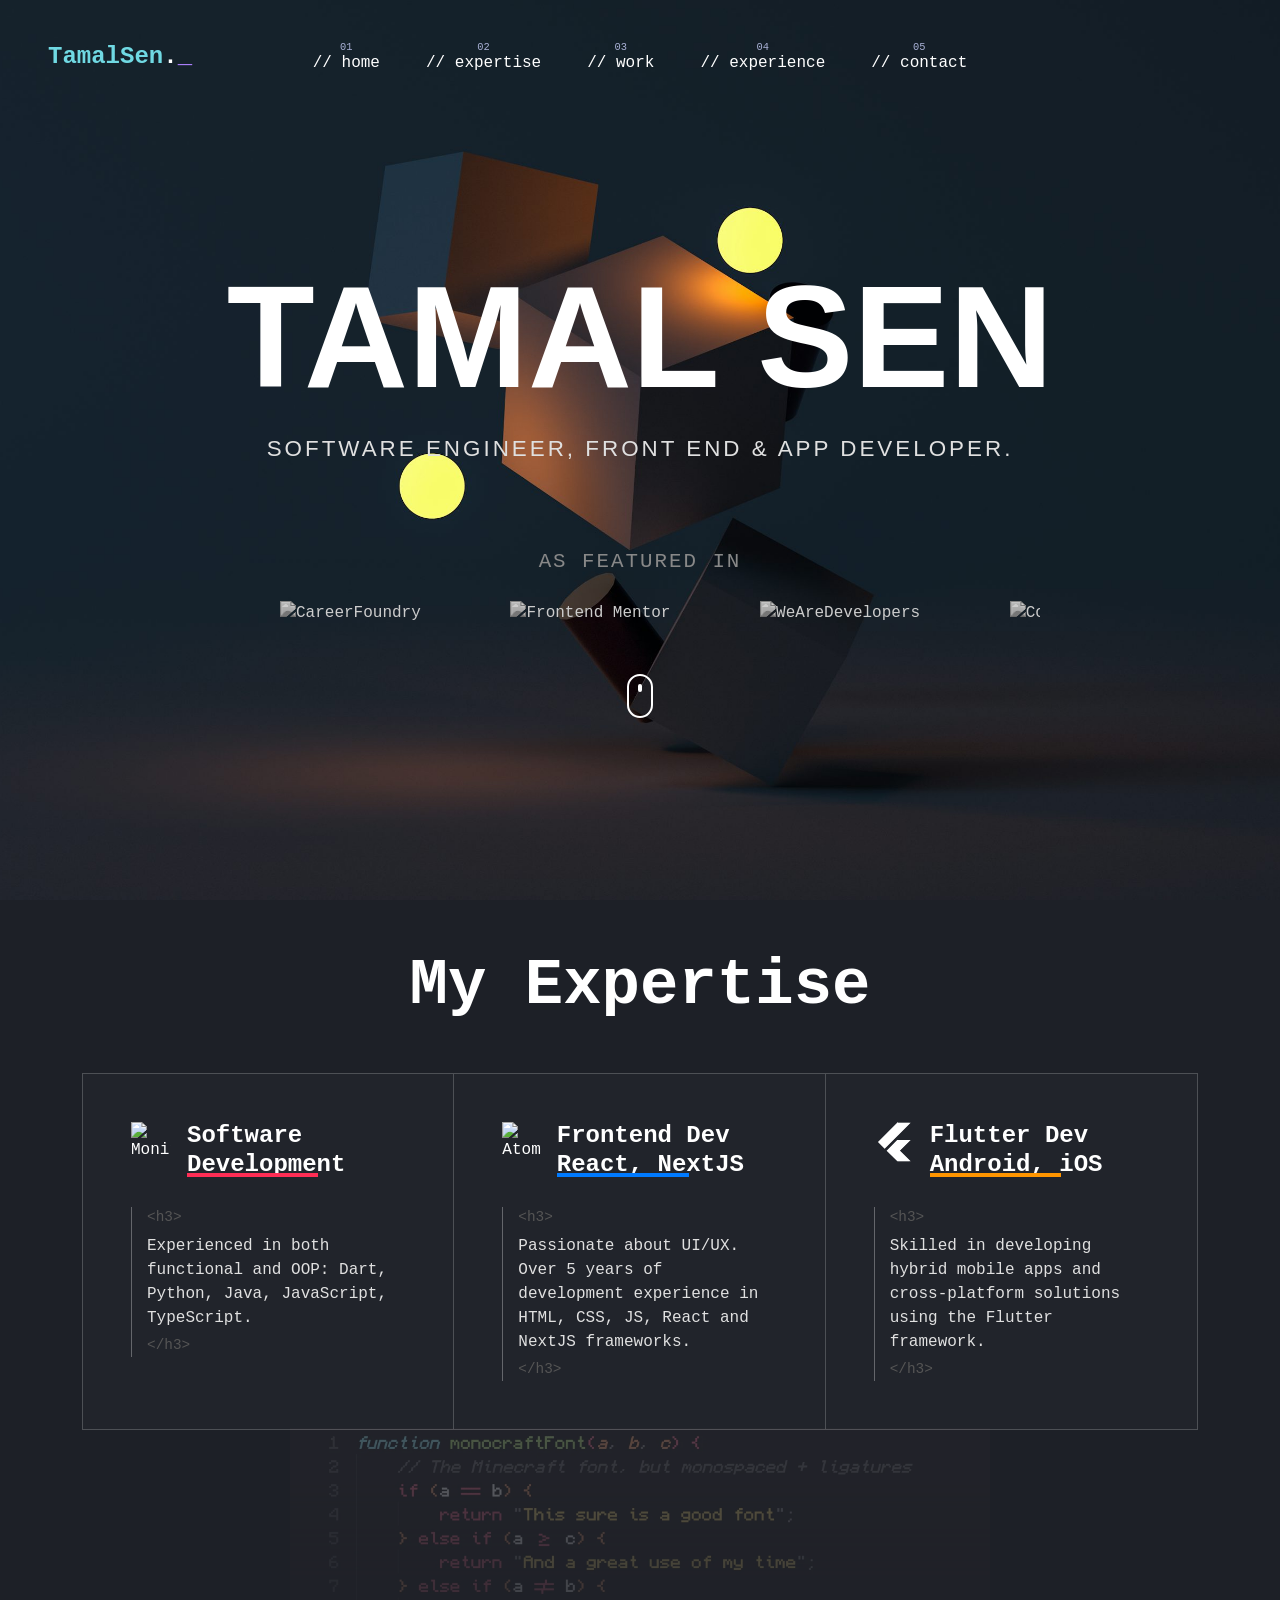
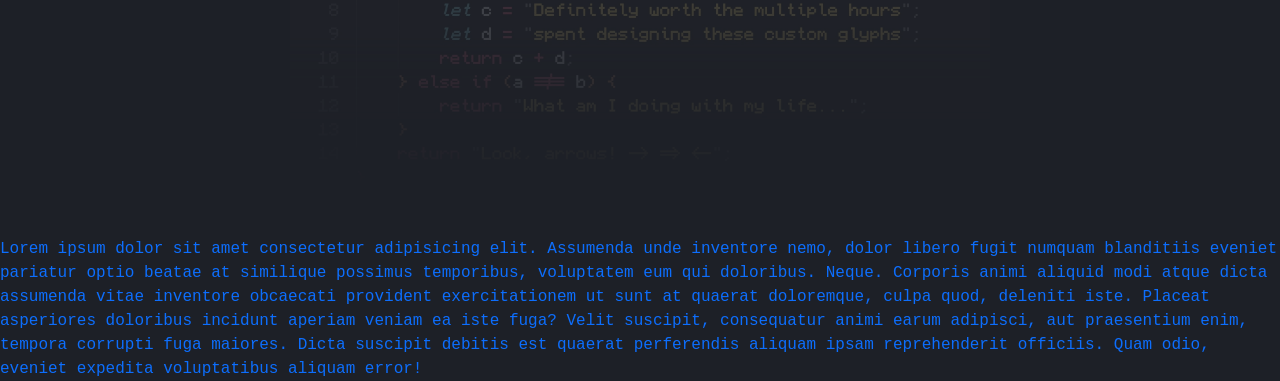
==== index.html @ dda9430d "avance one" ====
<!doctype html>
<html lang="en">
  <head>
    <meta charset="UTF-8" />
    <meta name="viewport" content="width=device-width, initial-scale=1.0" />
    <title>Navbar Portfolio</title>

    <link
      href="https://cdn.jsdelivr.net/npm/bootstrap@5.3.2/dist/css/bootstrap.min.css"
      rel="stylesheet"
    />
    <link
      rel="stylesheet"
      href="https://cdn.jsdelivr.net/npm/bootstrap-icons@1.11.1/font/bootstrap-icons.css"
    />
    <link rel="stylesheet" href="main.css" />
  </head>

  <body>
    <!-- Contenedor de imagen de fondo -->
    <div class="img-class-cont">
      <!-- Navbar inicial (visible desde el inicio) -->
      <nav id="mainNav" class="navbar navbar-expand-lg initial-navbar">
        <div class="container-fluid px-4">
          <a class="navbar-brand brand-text logo-hidden" href="#">
            TamalSen<span style="color: white">.</span
            ><span class="cursor">_</span>
          </a>
          <div
            class="collapse navbar-collapse justify-content-center"
            id="navbarNav"
          >
            <ul class="navbar-nav nav-container">
              <li class="nav-item">
                <a class="nav-link" href="#"
                  ><span class="nav-number">01</span
                  ><span class="nav-comment">// home</span></a
                >
              </li>
              <li class="nav-item">
                <a class="nav-link" href="#"
                  ><span class="nav-number">02</span
                  ><span class="nav-comment">// expertise</span></a
                >
              </li>
              <li class="nav-item">
                <a class="nav-link" href="#"
                  ><span class="nav-number">03</span
                  ><span class="nav-comment">// work</span></a
                >
              </li>
              <li class="nav-item">
                <a class="nav-link" href="#"
                  ><span class="nav-number">04</span
                  ><span class="nav-comment">// experience</span></a
                >
              </li>
              <li class="nav-item">
                <a class="nav-link" href="#"
                  ><span class="nav-number">05</span
                  ><span class="nav-comment">// contact</span></a
                >
              </li>
            </ul>
          </div>
        </div>
      </nav>

      <!-- Navbar fijo que aparece al hacer scroll -->
      <nav class="navbar navbar-expand-lg fixed-navbar" id="fixedNav">
        <div class="container-fluid px-4">
          <a class="navbar-brand brand-text" href="#">
            TamalSen<span class="cursor">_</span>
          </a>

          <div
            class="collapse navbar-collapse justify-content-center"
            id="navbarNavFixed"
          >
            <ul class="navbar-nav nav-container">
              <li class="nav-item">
                <a class="nav-link" href="#">
                  <span class="nav-number">01</span>
                  <span class="nav-comment">// home</span>
                </a>
              </li>
              <li class="nav-item">
                <a class="nav-link" href="#">
                  <span class="nav-number">02</span>
                  <span class="nav-comment">// expertise</span>
                </a>
              </li>
              <li class="nav-item">
                <a class="nav-link" href="#">
                  <span class="nav-number">03</span>
                  <span class="nav-comment">// work</span>
                </a>
              </li>
              <li class="nav-item">
                <a class="nav-link" href="#">
                  <span class="nav-number">04</span>
                  <span class="nav-comment">// experience</span>
                </a>
              </li>
              <li class="nav-item">
                <a class="nav-link" href="#">
                  <span class="nav-number">05</span>
                  <span class="nav-comment">// contact</span>
                </a>
              </li>
            </ul>
          </div>
        </div>
      </nav>

      <!-- Hero Section -->
      <section
        class="hero-section d-flex align-items-center justify-content-center text-center"
      >
        <div class="container" style="margin-top: -10rem">
          <div class="hero-content">
            <h1 class="hero-title">TAMAL SEN</h1>
            <p class="hero-subtitle">
              SOFTWARE ENGINEER, FRONT END & APP DEVELOPER.
            </p>
          </div>

          <!-- Logos Slider -->
          <div class="as-featured-container">
            <p class="featured-text">AS FEATURED IN</p>
            <div class="logos-slider">
              <div class="logos-track">
                <img src="logo1.png" alt="CareerFoundry" />
                <img src="logo2.png" alt="Frontend Mentor" />
                <img src="logo3.png" alt="WeAreDevelopers" />
                <img src="logo4.png" alt="Colorlib" />
                <img src="logo5.png" alt="Masai" />
                <!-- Repetidos para animación continua -->
                <img src="logo1.png" alt="CareerFoundry" />
                <img src="logo2.png" alt="Frontend Mentor" />
                <img src="logo3.png" alt="WeAreDevelopers" />
                <img src="logo4.png" alt="Colorlib" />
                <img src="logo5.png" alt="Masai" />
              </div>
            </div>
          </div>

          <!-- Scroll Indicator -->
          <div class="scroll-indicator-wrapper">
            <div class="mouse-button">
              <div class="mouse-wheel"></div>
            </div>
          </div>
        </div>
      </section>
    </div>

    <!-- Resto de tu contenido -->
    <section class="expertise-section  position-relative section-skill">
      <div class="container py-5">
        <h2 class="section-title text-center mb-5">My Expertise</h2>

        <div class="expertise-grid row g-0 border">
          <div class="col-lg-4 expertise-card border-end p-4 p-md-5">
            <div class="d-flex align-items-start mb-3">
              <img
                src="icon-monitor.svg"
                class="expertise-icon me-3"
                alt="Monitor"
              />
              <div>
                <h3 class="card-main-title underline-pink">
                  Software Development
                </h3>
              </div>
            </div>
            <div class="code-block">
              <span class="code-tag">&lt;h3&gt;</span>
              <p class="code-content">
                Experienced in both functional and OOP: Dart, Python, Java,
                JavaScript, TypeScript.
              </p>
              <span class="code-tag">&lt;/h3&gt;</span>
            </div>
          </div>

          <div class="col-lg-4 expertise-card border-end p-4 p-md-5">
            <div class="d-flex align-items-start mb-3">
              <img src="icon-atom.svg" class="expertise-icon me-3" alt="Atom" />
              <div>
                <h3 class="card-main-title underline-blue">
                  Frontend Dev React, NextJS
                </h3>
              </div>
            </div>
            <div class="code-block">
              <span class="code-tag">&lt;h3&gt;</span>
              <p class="code-content">
                Passionate about UI/UX. Over 5 years of development experience
                in HTML, CSS, JS, React and NextJS frameworks.
              </p>
              <span class="code-tag">&lt;/h3&gt;</span>
            </div>
          </div>

          <div class="col-lg-4 expertise-card p-4 p-md-5">
            <div class="d-flex align-items-start mb-3">
              <img
                src="xd.svg"
                class="expertise-icon me-3"
                alt="Flutter"
              />
              <div>
                <h3 class="card-main-title underline-orange">
                  Flutter Dev Android, iOS
                </h3>
              </div>
            </div>
            <div class="code-block">
              <span class="code-tag">&lt;h3&gt;</span>
              <p class="code-content">
                Skilled in developing hybrid mobile apps and cross-platform
                solutions using the Flutter framework.
              </p>
              <span class="code-tag">&lt;/h3&gt;</span>
            </div>
          </div>
        </div>
      </div>

      <div class="expertise-bg-bottom ">
        <img src="code-img.webp" alt="Code Background" class="bg-code-img" />
      </div>
    </section>

    <!-- div -->
    <div class="text-primary conteiner">
      Lorem ipsum dolor sit amet consectetur adipisicing elit. Assumenda unde
      inventore nemo, dolor libero fugit numquam blanditiis eveniet pariatur
      optio beatae at similique possimus temporibus, voluptatem eum qui
      doloribus. Neque. Corporis animi aliquid modi atque dicta assumenda vitae
      inventore obcaecati provident exercitationem ut sunt at quaerat
      doloremque, culpa quod, deleniti iste. Placeat asperiores doloribus
      incidunt aperiam veniam ea iste fuga? Velit suscipit, consequatur animi
      earum adipisci, aut praesentium enim, tempora corrupti fuga maiores. Dicta
      suscipit debitis est quaerat perferendis aliquam ipsam reprehenderit
      officiis. Quam odio, eveniet expedita voluptatibus aliquam error!
    </div>

    

    <script src="https://cdn.jsdelivr.net/npm/bootstrap@5.3.2/dist/js/bootstrap.bundle.min.js"></script>
    <script src="main.js"></script>
  </body>
</html>
---- main.css ----
:root {
  --bg-dark: #1d2027;
  --brand-cyan: #70d9e3;
  --cursor-purple: #ae81ff;
  --text-white: #ffffff;
  --comment-gray: #a9b1d6;
}

body {
  font-family: "Courier New", monospace;
  margin: 0;
  background-color: var(--bg-dark);
}

/* Imagen de fondo */
.img-class-cont {
  background-image: url("prueba.jfif");
  background-repeat: no-repeat;
  background-position: center center;
  background-size: cover;
  width: 100%;
  height: 100vh;
}

/* ===========================================================
   Navbar inicial y fijo
=========================================================== */
.initial-navbar,
.fixed-navbar {
  width: 100%;
  padding: 2rem 0;
  transition:
    transform 0.3s ease,
    background 0.4s ease,
    padding 0.3s ease;
}

.initial-navbar {
  width: 100%;
  padding: 2rem 0;
  position: relative;
  background: transparent;
  transition: all 0.3s ease;
}

.fixed-navbar {
  position: fixed;
  top: 0;
  left: 0;
  width: 100%;
  z-index: 1000;
  background-color: rgba(11, 17, 26, 0.9);
  padding: 1rem 0;
  display: none; /* oculto por defecto */
  justify-content: center;
  transition: all 0.3s ease;
}

.fixed-navbar.show {
  display: flex;
}

/* Logo */
.navbar-brand {
  position: absolute;
  left: 3rem;
}

.brand-text {
  color: var(--brand-cyan) !important;
  font-weight: bold;
  font-size: 1.5rem;
  transition: opacity 0.3s;
}

.cursor {
  color: var(--cursor-purple);
}

/* Menú */
.nav-container:hover .nav-item {
  opacity: 0.4;
}

.nav-container .nav-item {
  transition: opacity 0.3s ease;
  padding: 0 15px;
}

.nav-container .nav-item:hover {
  opacity: 1;
}

.nav-link {
  display: flex;
  flex-direction: column;
  align-items: center;
  position: relative;
}

.nav-number {
  font-size: 0.65rem;
  color: var(--comment-gray);
  margin-bottom: -5px;
}

.nav-comment {
  color: var(--text-white);
  font-size: 1rem;
}

/* Ocultar logo */
.fixed-navbar .navbar-brand.hide-logo {
  display: none;
}

/* ===========================================================
   Hero Section
=========================================================== */
.hero-section {
  position: relative;
  min-height: 100vh;
  overflow: hidden;
  color: white;
  display: flex;
  align-items: center;
  justify-content: center;
  text-align: center;
}

.hero-content {
  position: relative;
  z-index: 2;
  /* margin-bottom: 10rem; */
}

.hero-title {
  font-size: clamp(3rem, 18vw, 9rem);
  font-weight: 800;
  /* letter-spacing: 5px; */
  /* margin-bottom: 5rem; */
  font-family: "Gill Sans", "Gill Sans MT", Calibri, "Trebuchet MS", sans-serif;
}

.hero-subtitle {
  font-size: 1.4rem;
  letter-spacing: 3px;
  font-weight: 500;
  font-family: "Gill Sans", "Gill Sans MT", Calibri, "Trebuchet MS", sans-serif;
  color: #e0e0e0;
}

/* Logos Slider */
.as-featured-container {
  position: relative;
  z-index: 2;
  margin-top: 5rem;
}

.featured-text {
  font-size: 1.3rem;
  letter-spacing: 2px;
  color: #888;
  margin-bottom: 1.5rem;
}

.logos-slider {
  width: 100%;
  max-width: 800px;
  margin: 0 auto;
  overflow: hidden;
  white-space: nowrap;
}

.logos-track {
  display: inline-block;
  animation: scrollLogos 20s linear infinite;
}

.logos-track img {
  height: 30px;
  margin: 0 40px;
  filter: grayscale(1) brightness(0.8);
  transition: filter 0.3s;
}

@keyframes scrollLogos {
  from {
    transform: translateX(0);
  }
  to {
    transform: translateX(-50%);
  }
}

/* Scroll Indicator */
.scroll-indicator-wrapper {
  margin-top: 3rem;
}

.mouse-button {
  width: 26px;
  height: 44px;
  border-radius: 15px;
  border: 2px solid white;
  margin: 0 auto;
  position: relative;
  animation: borderPhase 4s infinite ease-in-out;
}

.mouse-wheel {
  width: 4px;
  height: 8px;
  background-color: white;
  border-radius: 2px;
  position: absolute;
  top: 8px;
  left: 50%;
  transform: translateX(-50%);
  animation: scrollWheel 2s infinite;
}

@keyframes borderPhase {
  0%,
  100% {
    border-color: white;
  }
  50% {
    border-color: #ae81ff;
  }
}

@keyframes scrollWheel {
  0% {
    opacity: 1;
    transform: translate(-50%, 0);
  }
  100% {
    opacity: 0;
    transform: translate(-50%, 15px);
  }
}

/* ===========================================================
   skill Section
=========================================================== */

.expertise-section {
  background-color: var(--bg-dark);
  color: #fff;
  overflow: hidden;
  /* margin-bottom: -500px; */
}

.section-title {
  font-size: 4rem;
  font-weight: 700;
}

/* Tarjetas y Bordes */
.expertise-grid {
  border-color: rgba(255, 255, 255, 0.2) !important;
  background: rgba(255, 255, 255, 0.02);
  position: relative;
  z-index: 2;
}

.expertise-card {
  border-color: rgba(255, 255, 255, 0.2) !important;
}

/* Iconos */
.expertise-icon {
  width: 40px;
  height: auto;
}

/* Títulos con subrayado decorativo */
.card-main-title {
  font-size: 1.5rem;
  font-weight: 700;
  position: relative;
  display: inline-block;
}

.card-main-title::after {
  content: "";
  position: absolute;
  left: 0;
  bottom: 2px;
  width: 60%;
  height: 4px;
}

.underline-pink::after {
  background-color: #ff2d55;
}
.underline-blue::after {
  background-color: #007aff;
}
.underline-orange::after {
  background-color: #ff9500;
}

/* Estilo Código */
.code-block {
  margin-top: 20px;
  border-left: 1px solid rgba(255, 255, 255, 0.3);
  padding-left: 15px;
}

.code-tag {
  color: #555;
  font-family: "Courier New", Courier, monospace;
  font-size: 0.9rem;
  display: block;
}

.code-content {
  color: #e0e0e0;
  font-family: "Courier New", Courier, monospace;
  font-size: 1rem;
  margin: 5px 0;
}

/* Imagen de fondo inferior siempre pegada */
.expertise-bg-bottom {
  position: relative; /* Absoluta respecto al contenedor padre */
  bottom: 0; /* Siempre pegada al fondo */
  left: 50%; /* Centrada horizontalmente */
  transform: translateX(-50%);
  width: 100%;
  max-width: 700px;
  opacity: 0.3;
  z-index: 0; /* Asegura que esté detrás del contenido */
  pointer-events: none; /* No interfiere con clics */
  top: -50px;

}

/* Imagen dentro del contenedor */
.bg-code-img {
  width: 100%;
  height: auto;
  display: block;
  mask-image: linear-gradient(to top, transparent, black);
  -webkit-mask-image: linear-gradient(to top, transparent, black);
}


/* Colores del Tema */
:root {
    --footer-bg: #0a0a0a;
    --accent-blue: #007bff;
    --accent-purple: #ae81ff;
    --light-purple: #9b6dff;
}

.footer-section {
    background-color: var(--footer-bg);
    color: white;
}

.contact-block {
    background-color: #000;
}

/* Menú de Redes Sociales y Efecto Hover */
.social-menu li {
    margin-bottom: 10px;
}

.social-menu a {
    color: white;
    text-decoration: none;
    font-size: 1.2rem;
    font-weight: 500;
    transition: color 0.3s ease, padding-left 0.3s ease;
}

.social-menu a:hover {
    color: var(--accent-blue) !important; /* Cambio a azul solicitado */
    padding-left: 8px;
}

/* Email con subrayado */
.email-link {
    color: white;
    text-decoration: none;
    font-size: 1.5rem;
    font-weight: bold;
    border-bottom: 3px solid var(--accent-purple);
    padding-bottom: 5px;
}

/* Bloques de Testimonios */
.bg-purple { background-color: var(--accent-purple); }
.bg-blue { background-color: var(--accent-blue); }
.bg-purple-light { background-color: var(--light-purple); }

.testimonial-block {
    min-height: 350px;
    display: flex;
    flex-direction: column;
    justify-content: center;
}

.testimonial-text {
    font-size: 0.95rem;
    line-height: 1.6;
    margin-bottom: 2rem;
}

.quote-icon {
    font-size: 3rem;
    opacity: 0.3;
    position: absolute;
    top: 20px;
    left: 20px;
}

.profile-img {
    width: 60px;
    height: 60px;
    object-fit: cover;
    border: 2px solid rgba(255,255,255,0.2);
}

/* Responsive */
@media (max-width: 991px) {
    .testimonial-block {
        min-height: auto;
    }
}
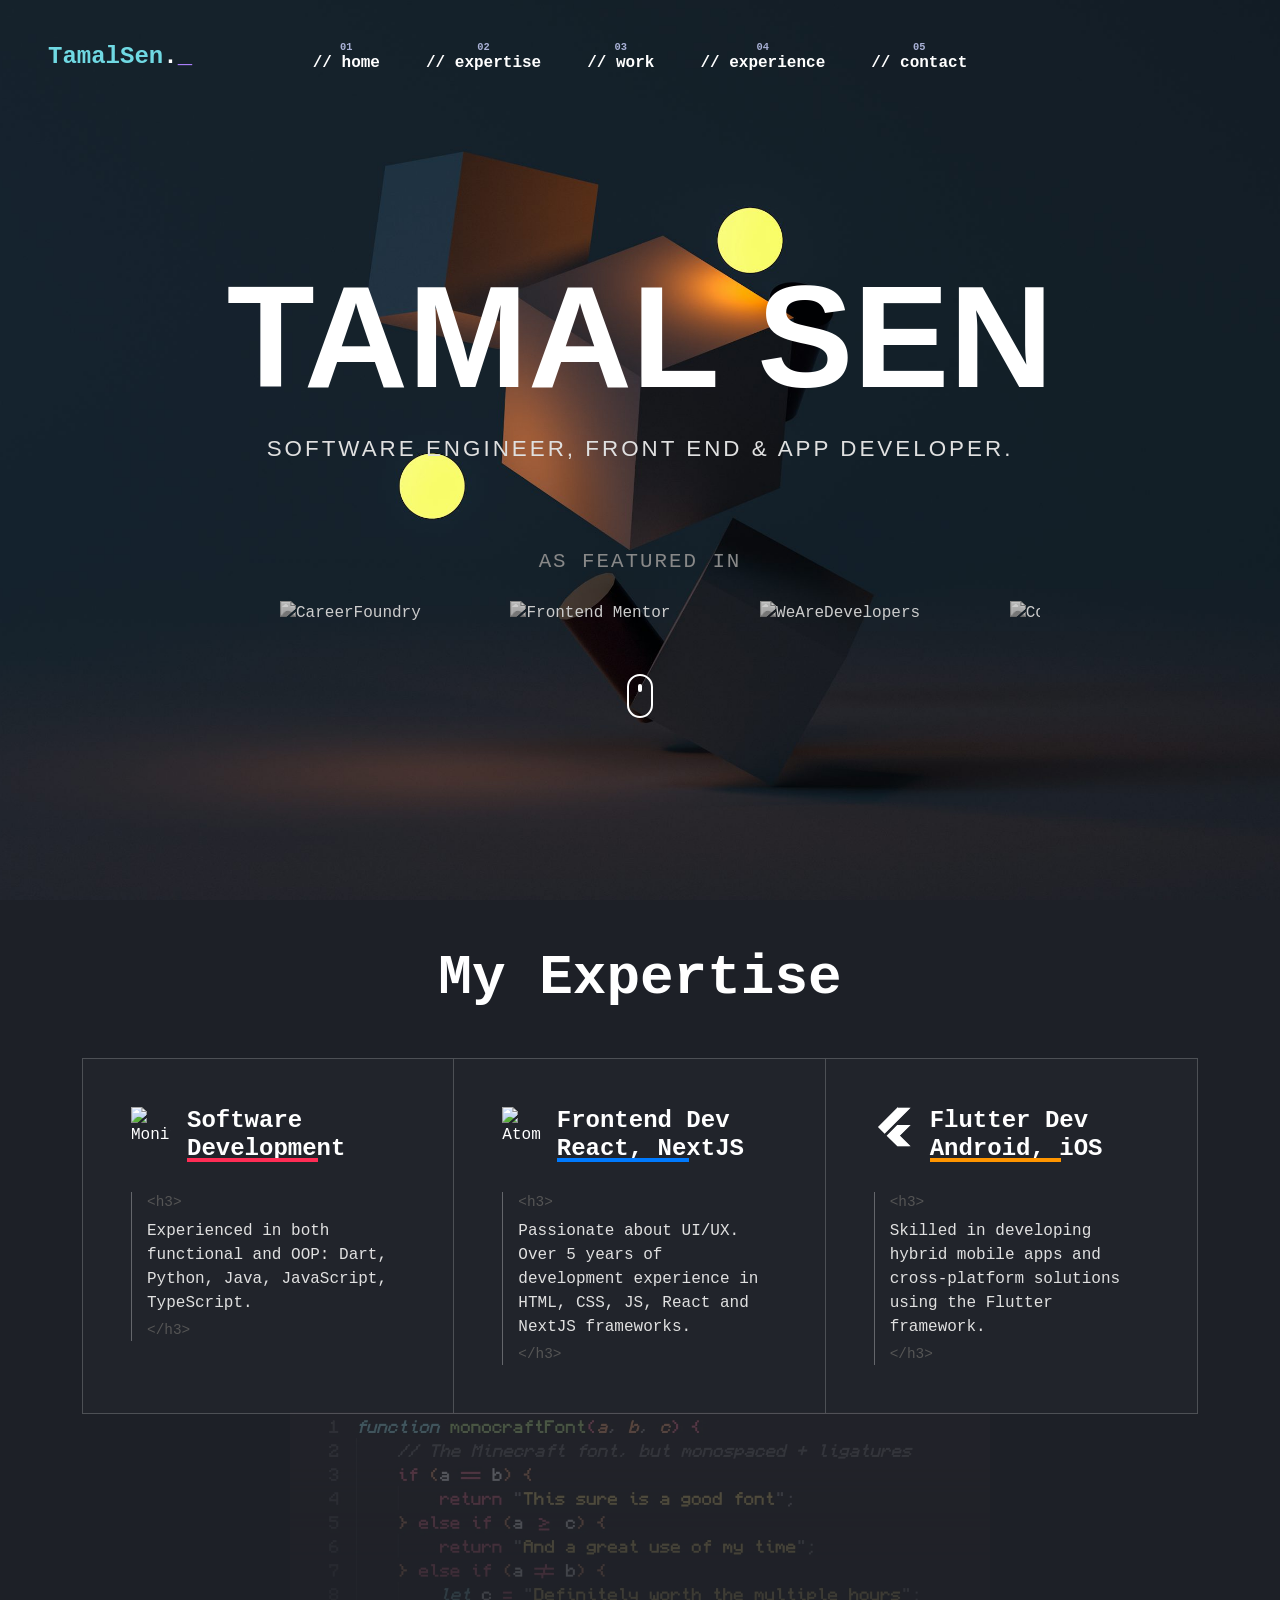
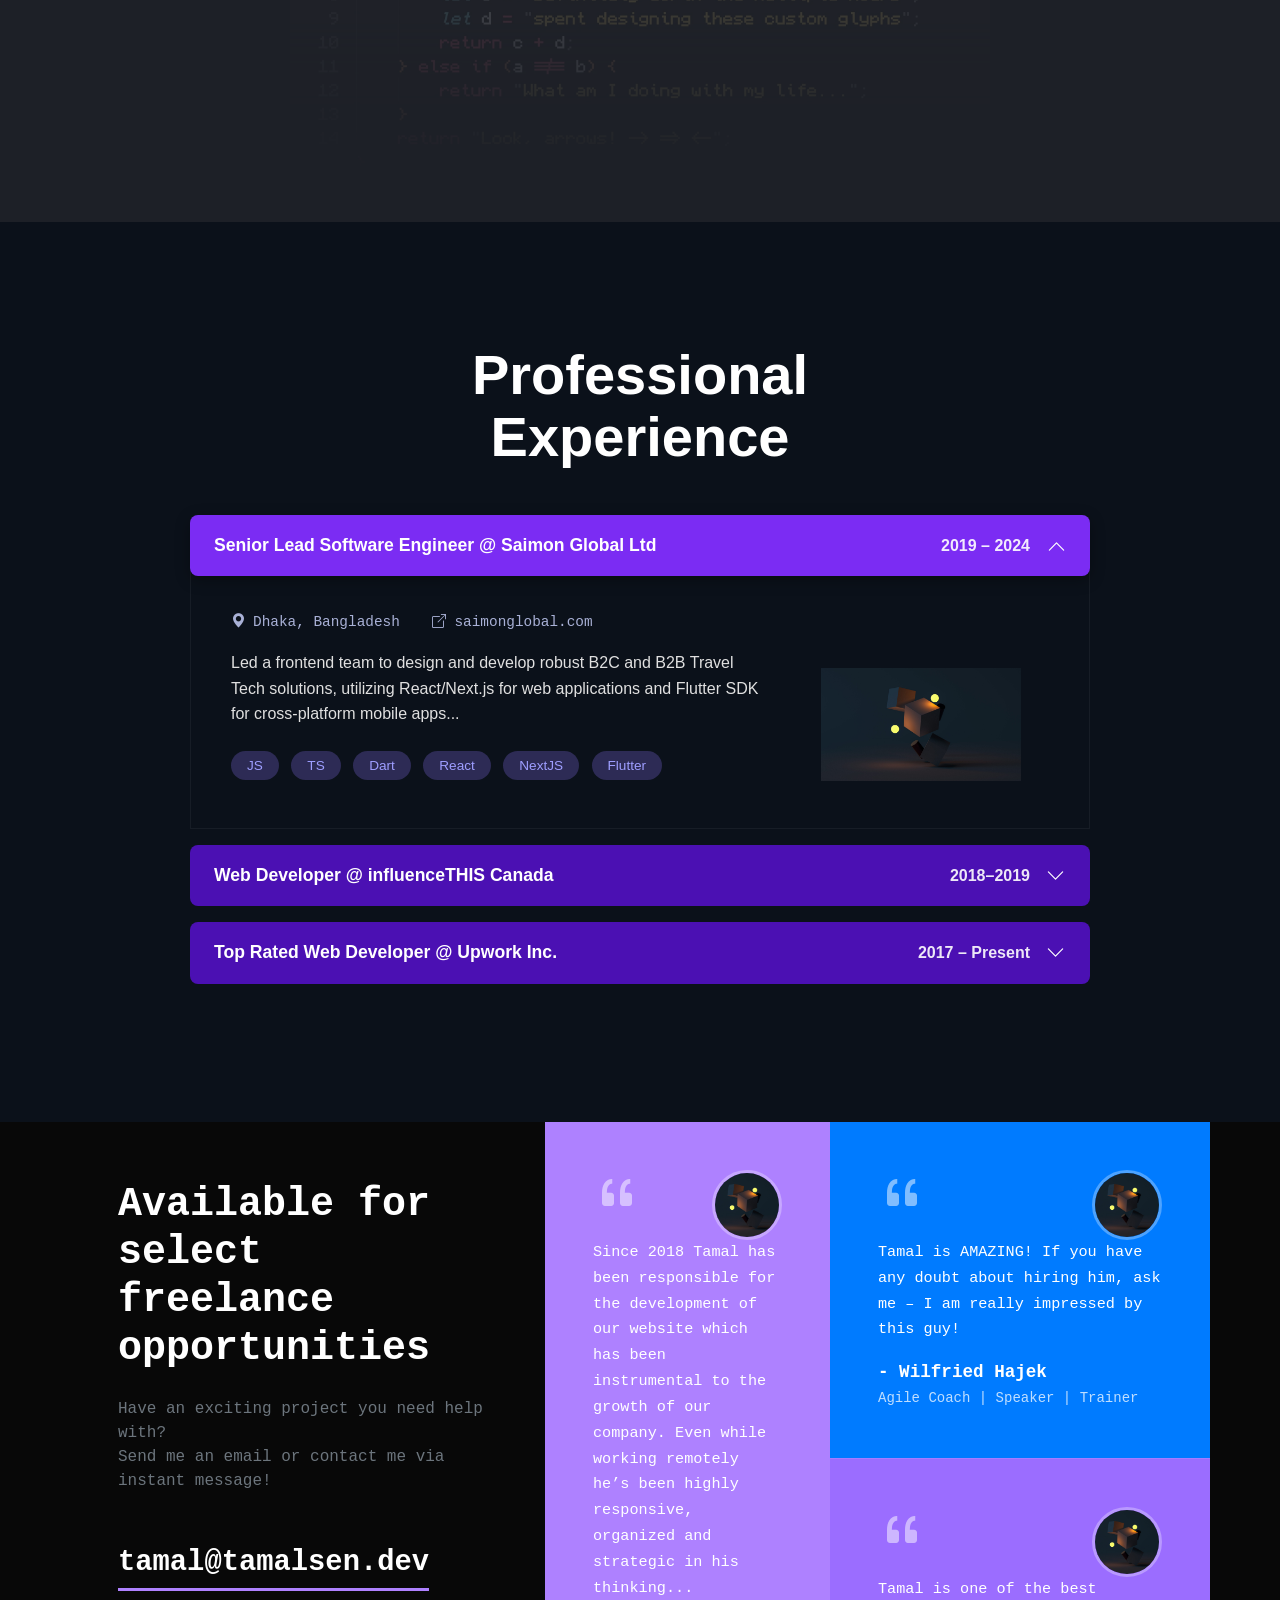
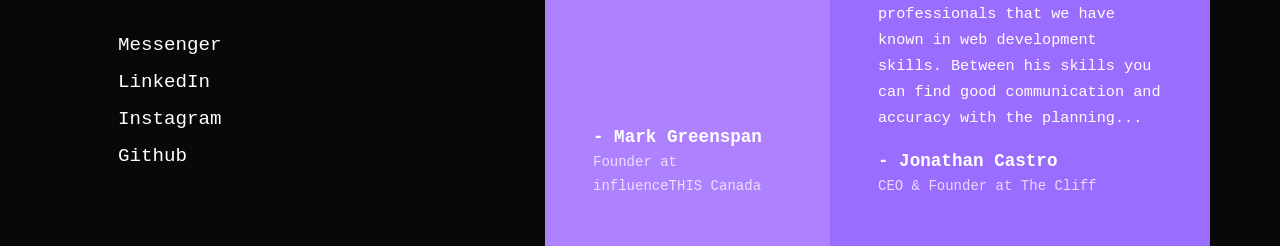
==== commit 354c141d: "avance 2" ====
--- a/index.html
+++ b/index.html
@@ -156,7 +156,7 @@
     </div>
 
     <!-- Resto de tu contenido -->
-    <section class="expertise-section  position-relative section-skill">
+    <section class="expertise-section position-relative section-skill">
       <div class="container py-5">
         <h2 class="section-title text-center mb-5">My Expertise</h2>
 
@@ -205,11 +205,7 @@
 
           <div class="col-lg-4 expertise-card p-4 p-md-5">
             <div class="d-flex align-items-start mb-3">
-              <img
-                src="xd.svg"
-                class="expertise-icon me-3"
-                alt="Flutter"
-              />
+              <img src="xd.svg" class="expertise-icon me-3" alt="Flutter" />
               <div>
                 <h3 class="card-main-title underline-orange">
                   Flutter Dev Android, iOS
@@ -228,26 +224,327 @@
         </div>
       </div>
 
-      <div class="expertise-bg-bottom ">
+      <div class="expertise-bg-bottom">
         <img src="code-img.webp" alt="Code Background" class="bg-code-img" />
       </div>
     </section>
 
     <!-- div -->
-    <div class="text-primary conteiner">
-      Lorem ipsum dolor sit amet consectetur adipisicing elit. Assumenda unde
-      inventore nemo, dolor libero fugit numquam blanditiis eveniet pariatur
-      optio beatae at similique possimus temporibus, voluptatem eum qui
-      doloribus. Neque. Corporis animi aliquid modi atque dicta assumenda vitae
-      inventore obcaecati provident exercitationem ut sunt at quaerat
-      doloremque, culpa quod, deleniti iste. Placeat asperiores doloribus
-      incidunt aperiam veniam ea iste fuga? Velit suscipit, consequatur animi
-      earum adipisci, aut praesentium enim, tempora corrupti fuga maiores. Dicta
-      suscipit debitis est quaerat perferendis aliquam ipsam reprehenderit
-      officiis. Quam odio, eveniet expedita voluptatibus aliquam error!
-    </div>
-
-    
+    <section class="experience-section py-5">
+      <div class="container">
+        <h2 class="section-title text-center mb-5">
+          Professional<br />Experience
+        </h2>
+
+        <div
+          class="accordion accordion-flush custom-accordion"
+          id="experienceAccordion"
+        >
+          <div class="accordion-item mb-3">
+            <h2 class="accordion-header">
+              <button
+                class="accordion-button"
+                type="button"
+                data-bs-toggle="collapse"
+                data-bs-target="#collapseOne"
+                aria-expanded="true"
+              >
+                <div
+                  class="d-flex justify-content-between w-100 align-items-center pe-3"
+                >
+                  <span class="job-title"
+                    >Senior Lead Software Engineer @ Saimon Global Ltd</span
+                  >
+                  <span class="job-date">2019 – 2024</span>
+                </div>
+              </button>
+            </h2>
+            <div
+              id="collapseOne"
+              class="accordion-collapse collapse show"
+              data-bs-parent="#experienceAccordion"
+            >
+              <div class="accordion-body">
+                <div class="row align-items-center">
+                  <div class="col-md-8">
+                    <div class="job-meta mb-3">
+                      <span class="me-4"
+                        ><i class="bi bi-geo-alt-fill me-2"></i>Dhaka,
+                        Bangladesh</span
+                      >
+                      <span
+                        ><i class="bi bi-box-arrow-up-right me-2"></i
+                        >saimonglobal.com</span
+                      >
+                    </div>
+                    <p class="job-description">
+                      Led a frontend team to design and develop robust B2C and
+                      B2B Travel Tech solutions, utilizing React/Next.js for web
+                      applications and Flutter SDK for cross-platform mobile
+                      apps...
+                    </p>
+                    <div class="tech-stack mt-4">
+                      <span class="badge tech-badge">JS</span>
+                      <span class="badge tech-badge">TS</span>
+                      <span class="badge tech-badge">Dart</span>
+                      <span class="badge tech-badge">React</span>
+                      <span class="badge tech-badge">NextJS</span>
+                      <span class="badge tech-badge">Flutter</span>
+                    </div>
+                  </div>
+
+                  <div
+                    class=" mt-5 col-md-4 d-flex justify-content-center align-items-center"
+                  >
+                    <div class="experience-logo-wrapper" style="width: 200px">
+                      <img
+                        src="prueba.jfif"
+                        alt="Company Logo"
+                        class="exp-logo img-fluid"
+                      />
+                    </div>
+                  </div>
+                </div>
+              </div>
+            </div>
+          </div>
+
+          <div class="accordion-item mb-3">
+            <h2 class="accordion-header">
+              <button
+                class="accordion-button collapsed"
+                type="button"
+                data-bs-toggle="collapse"
+                data-bs-target="#collapseTwo"
+              >
+                <div
+                  class="d-flex justify-content-between w-100 align-items-center pe-3"
+                >
+                  <span class="job-title"
+                    >Web Developer @ influenceTHIS Canada</span
+                  >
+                  <span class="job-date">2018–2019</span>
+                </div>
+              </button>
+            </h2>
+            <div
+              id="collapseTwo"
+              class="accordion-collapse collapse"
+              data-bs-parent="#experienceAccordion"
+            >
+              <div class="accordion-body">
+                <div class="row align-items-center">
+                  <div class="col-md-8">
+                    <div class="job-meta mb-3">
+                      <span class="me-4"
+                        ><i class="bi bi-geo-alt-fill me-2"></i>Remote (Toronto,
+                        Canada)</span
+                      >
+                      <span
+                        ><i class="bi bi-box-arrow-up-right me-2"></i
+                        >influencethis.ca</span
+                      >
+                    </div>
+                    <p class="job-description">
+                      Developed the UI and UX eco-system for a conference event
+                      platform using modular component structures with JS, SCSS,
+                      Gulp on Node.
+                    </p>
+                    <div class="tech-stack mt-4">
+                      <span class="badge tech-badge">JS</span>
+                      <span class="badge tech-badge">GULP</span>
+                      <span class="badge tech-badge">SCSS</span>
+                      <span class="badge tech-badge">Nodejs</span>
+                    </div>
+                  </div>
+
+                  <div
+                    class=" mt-5col-md-4 d-flex justify-content-center align-items-center"
+                  >
+                    <div class="experience-logo-wrapper" style="width: 200px">
+                      <img
+                        src="prueba.jfif"
+                        alt="Company Logo"
+                        class="exp-logo img-fluid"
+                      />
+                    </div>
+                  </div>
+                </div>
+              </div>
+            </div>
+          </div>
+
+          <div class="accordion-item mb-3">
+            <h2 class="accordion-header">
+              <button
+                class="accordion-button collapsed"
+                type="button"
+                data-bs-toggle="collapse"
+                data-bs-target="#collapseThree"
+              >
+                <div
+                  class="d-flex justify-content-between w-100 align-items-center pe-3"
+                >
+                  <span class="job-title"
+                    >Top Rated Web Developer @ Upwork Inc.</span
+                  >
+                  <span class="job-date">2017 – Present</span>
+                </div>
+              </button>
+            </h2>
+            <div
+              id="collapseThree"
+              class="accordion-collapse collapse"
+              data-bs-parent="#experienceAccordion"
+            >
+              <div class="accordion-body">
+                <div class="row align-items-center">
+                  <div class="col-md-8">
+                    <div class="job-meta mb-3">
+                      <span class="me-4"
+                        ><i class="bi bi-geo-alt-fill me-2"></i>Remote</span
+                      >
+                      <span
+                        ><i class="bi bi-box-arrow-up-right me-2"></i
+                        >upwork.com</span
+                      >
+                    </div>
+                    <p class="job-description">
+                      Top-Rated developer on Upwork specializing in Front-end
+                      (React, WordPress) technologies with a 100% job success
+                      rate and client satisfaction rating (based on 150+ Jobs,
+                      2500+ hours).
+                    </p>
+                    <div class="tech-stack mt-4">
+                      <span class="badge tech-badge">Javascript</span>
+                      <span class="badge tech-badge">PHP</span>
+                      <span class="badge tech-badge">HTML</span>
+                      <span class="badge tech-badge">CSS</span>
+                      <span class="badge tech-badge">Figma</span>
+                    </div>
+                  </div>
+
+                  <div
+                    class=" mt-5 col-md-4 d-flex justify-content-center align-items-center"
+                  >
+                    <div class="experience-logo-wrapper" style="width: 200px">
+                      <img
+                        src="prueba.jfif"
+                        alt="Company Logo"
+                        class="exp-logo img-fluid"
+                      />
+                    </div>
+                  </div>
+                </div>
+              </div>
+            </div>
+          </div>
+        </div>
+      </div>
+    </section>
+
+    <footer class="footer-section">
+      <div class="container-fluid p-0 container">
+        <div class="row g-0">
+          <div
+            class="col-lg-5 contact-block p-5 d-flex flex-column justify-content-center animate-on-scroll"
+          >
+            <h2 class="display-6 fw-bold mb-4 text-style-custom">
+              Available for select freelance opportunities
+            </h2>
+            <p class="mb-5 text-secondary">
+              Have an exciting project you need help with?<br />
+              Send me an email or contact me via instant message!
+            </p>
+
+            <div class="contact-links animate-on-scroll delay-1">
+              <a
+                href="mailto:tamal@tamalsen.dev"
+                class="email-link mb-4 d-inline-block"
+                >tamal@tamalsen.dev</a
+              >
+              <ul class="list-unstyled social-menu mt-3">
+                <li><a href="#">Messenger</a></li>
+                <li><a href="#">LinkedIn</a></li>
+                <li><a href="#">Instagram</a></li>
+                <li><a href="#">Github</a></li>
+              </ul>
+            </div>
+          </div>
+
+          <div class="col-lg-3 testimonial-block bg-purple p-5 text-white">
+            <div
+              class="testimonial-header d-flex justify-content-between align-items-start mb-0"
+            >
+              <i class="bi bi-quote quote-icon"></i>
+              <img
+                src="prueba.jfif"
+                alt="Mark"
+                class="profile-img-top rounded-circle"
+              />
+            </div>
+            <p class="testimonial-text">
+              Since 2018 Tamal has been responsible for the development of our
+              website which has been instrumental to the growth of our company.
+              Even while working remotely he’s been highly responsive, organized
+              and strategic in his thinking...
+            </p>
+            <div class="author-info">
+              <p class="mb-0 fw-bold">- Mark Greenspan</p>
+              <small class="opacity-75">Founder at influenceTHIS Canada</small>
+            </div>
+          </div>
+
+          <div class="col-lg-4 d-flex flex-column">
+            <div class="testimonial-block bg-blue p-5 text-white flex-grow-1">
+              <div
+                class="testimonial-header d-flex justify-content-between align-items-start mb-0"
+              >
+                <i class="bi bi-quote quote-icon"></i>
+                <img
+                  src="prueba.jfif"
+                  alt="Wilfried"
+                  class="profile-img-top rounded-circle"
+                />
+              </div>
+              <p class="testimonial-text">
+                Tamal is AMAZING! If you have any doubt about hiring him, ask me
+                – I am really impressed by this guy!
+              </p>
+              <div class="author-info">
+                <p class="mb-0 fw-bold">- Wilfried Hajek</p>
+                <small class="opacity-75"
+                  >Agile Coach | Speaker | Trainer</small
+                >
+              </div>
+            </div>
+            <div
+              class="testimonial-block bg-purple-light p-5 text-white flex-grow-1 border-top border-white border-opacity-10"
+            >
+              <div
+                class="testimonial-header d-flex justify-content-between align-items-start mb-0"
+              >
+                <i class="bi bi-quote quote-icon"></i>
+                <img
+                  src="prueba.jfif"
+                  alt="Jonathan"
+                  class="profile-img-top rounded-circle"
+                />
+              </div>
+              <p class="testimonial-text">
+                Tamal is one of the best professionals that we have known in web
+                development skills. Between his skills you can find good
+                communication and accuracy with the planning...
+              </p>
+              <div class="author-info">
+                <p class="mb-0 fw-bold">- Jonathan Castro</p>
+                <small class="opacity-75">CEO & Founder at The Cliff</small>
+              </div>
+            </div>
+          </div>
+        </div>
+      </div>
+    </footer>
 
     <script src="https://cdn.jsdelivr.net/npm/bootstrap@5.3.2/dist/js/bootstrap.bundle.min.js"></script>
     <script src="main.js"></script>
--- a/main.css
+++ b/main.css
@@ -1,18 +1,27 @@
+.hero-subtitle,
+.hero-title {
+  font-family: "Gill Sans", "Gill Sans MT", Calibri, "Trebuchet MS", sans-serif;
+}
+.email-link,
+.social-menu a {
+  text-decoration: none;
+  color: #fff;
+}
 :root {
   --bg-dark: #1d2027;
+  --bg-black: #080808;
   --brand-cyan: #70d9e3;
   --cursor-purple: #ae81ff;
   --text-white: #ffffff;
   --comment-gray: #a9b1d6;
-}
-
+  --accent-blue: #007bff;
+  --light-purple: #9b6dff;
+}
 body {
   font-family: "Courier New", monospace;
   margin: 0;
   background-color: var(--bg-dark);
 }
-
-/* Imagen de fondo */
 .img-class-cont {
   background-image: url("prueba.jfif");
   background-repeat: no-repeat;
@@ -21,28 +30,13 @@
   width: 100%;
   height: 100vh;
 }
-
-/* ===========================================================
-   Navbar inicial y fijo
-=========================================================== */
-.initial-navbar,
-.fixed-navbar {
+.initial-navbar {
   width: 100%;
   padding: 2rem 0;
-  transition:
-    transform 0.3s ease,
-    background 0.4s ease,
-    padding 0.3s ease;
-}
-
-.initial-navbar {
-  width: 100%;
-  padding: 2rem 0;
-  position: relative;
-  background: transparent;
-  transition: all 0.3s ease;
-}
-
+  position: relative;
+  background: 0 0;
+  transition: 0.3s;
+}
 .fixed-navbar {
   position: fixed;
   top: 0;
@@ -51,119 +45,103 @@
   z-index: 1000;
   background-color: rgba(11, 17, 26, 0.9);
   padding: 1rem 0;
-  display: none; /* oculto por defecto */
+  display: none;
   justify-content: center;
-  transition: all 0.3s ease;
-}
-
-.fixed-navbar.show {
+  transition: 0.3s;
+}
+.fixed-navbar.show,
+.nav-link {
   display: flex;
 }
-
-/* Logo */
 .navbar-brand {
   position: absolute;
   left: 3rem;
 }
-
+.hero-content,
+.hero-section,
+.mouse-button,
+.nav-link {
+  position: relative;
+}
+.expertise-bg-bottom,
+.mouse-wheel {
+  left: 50%;
+  transform: translateX(-50%);
+}
 .brand-text {
   color: var(--brand-cyan) !important;
-  font-weight: bold;
+  font-weight: 700;
   font-size: 1.5rem;
   transition: opacity 0.3s;
 }
-
 .cursor {
   color: var(--cursor-purple);
 }
-
-/* Menú */
 .nav-container:hover .nav-item {
   opacity: 0.4;
 }
-
 .nav-container .nav-item {
-  transition: opacity 0.3s ease;
+  transition: opacity 0.3s;
   padding: 0 15px;
 }
-
 .nav-container .nav-item:hover {
   opacity: 1;
 }
-
 .nav-link {
-  display: flex;
   flex-direction: column;
   align-items: center;
-  position: relative;
-}
-
+}
 .nav-number {
   font-size: 0.65rem;
   color: var(--comment-gray);
   margin-bottom: -5px;
-}
-
+  font-weight: 550;
+}
 .nav-comment {
   color: var(--text-white);
   font-size: 1rem;
-}
-
-/* Ocultar logo */
+  font-weight: 550;
+}
 .fixed-navbar .navbar-brand.hide-logo {
   display: none;
 }
-
-/* ===========================================================
-   Hero Section
-=========================================================== */
 .hero-section {
-  position: relative;
   min-height: 100vh;
   overflow: hidden;
-  color: white;
+  color: #fff;
   display: flex;
   align-items: center;
   justify-content: center;
   text-align: center;
 }
-
 .hero-content {
-  position: relative;
   z-index: 2;
-  /* margin-bottom: 10rem; */
-}
-
+}
 .hero-title {
   font-size: clamp(3rem, 18vw, 9rem);
   font-weight: 800;
-  /* letter-spacing: 5px; */
-  /* margin-bottom: 5rem; */
-  font-family: "Gill Sans", "Gill Sans MT", Calibri, "Trebuchet MS", sans-serif;
-}
-
+}
 .hero-subtitle {
   font-size: 1.4rem;
   letter-spacing: 3px;
   font-weight: 500;
-  font-family: "Gill Sans", "Gill Sans MT", Calibri, "Trebuchet MS", sans-serif;
   color: #e0e0e0;
 }
-
-/* Logos Slider */
+.code-content,
+.code-tag {
+  font-family: "Courier New", Courier, monospace;
+}
 .as-featured-container {
   position: relative;
   z-index: 2;
   margin-top: 5rem;
 }
-
 .featured-text {
   font-size: 1.3rem;
   letter-spacing: 2px;
   color: #888;
   margin-bottom: 1.5rem;
 }
-
 .logos-slider {
   width: 100%;
   max-width: 800px;
@@ -171,19 +149,16 @@
   overflow: hidden;
   white-space: nowrap;
 }
-
 .logos-track {
   display: inline-block;
-  animation: scrollLogos 20s linear infinite;
-}
-
+  animation: 20s linear infinite scrollLogos;
+}
 .logos-track img {
   height: 30px;
   margin: 0 40px;
   filter: grayscale(1) brightness(0.8);
   transition: filter 0.3s;
 }
-
 @keyframes scrollLogos {
   from {
     transform: translateX(0);
@@ -192,44 +167,39 @@
     transform: translateX(-50%);
   }
 }
-
-/* Scroll Indicator */
 .scroll-indicator-wrapper {
   margin-top: 3rem;
 }
-
 .mouse-button {
   width: 26px;
   height: 44px;
   border-radius: 15px;
-  border: 2px solid white;
+  border: 2px solid #fff;
   margin: 0 auto;
-  position: relative;
-  animation: borderPhase 4s infinite ease-in-out;
-}
-
+  animation: 4s ease-in-out infinite borderPhase;
+}
+.expertise-card,
+.expertise-grid {
+  border-color: rgba(255, 255, 255, 0.2) !important;
+}
 .mouse-wheel {
   width: 4px;
   height: 8px;
-  background-color: white;
+  background-color: #fff;
   border-radius: 2px;
   position: absolute;
   top: 8px;
-  left: 50%;
-  transform: translateX(-50%);
-  animation: scrollWheel 2s infinite;
-}
-
+  animation: 2s infinite scrollWheel;
+}
 @keyframes borderPhase {
   0%,
   100% {
-    border-color: white;
+    border-color: #fff;
   }
   50% {
     border-color: #ae81ff;
   }
 }
-
 @keyframes scrollWheel {
   0% {
     opacity: 1;
@@ -240,49 +210,26 @@
     transform: translate(-50%, 15px);
   }
 }
-
-/* ===========================================================
-   skill Section
-=========================================================== */
-
 .expertise-section {
   background-color: var(--bg-dark);
   color: #fff;
   overflow: hidden;
-  /* margin-bottom: -500px; */
-}
-
-.section-title {
-  font-size: 4rem;
-  font-weight: 700;
-}
-
-/* Tarjetas y Bordes */
+}
 .expertise-grid {
-  border-color: rgba(255, 255, 255, 0.2) !important;
   background: rgba(255, 255, 255, 0.02);
   position: relative;
   z-index: 2;
 }
-
-.expertise-card {
-  border-color: rgba(255, 255, 255, 0.2) !important;
-}
-
-/* Iconos */
 .expertise-icon {
   width: 40px;
   height: auto;
 }
-
-/* Títulos con subrayado decorativo */
 .card-main-title {
   font-size: 1.5rem;
   font-weight: 700;
   position: relative;
   display: inline-block;
 }
-
 .card-main-title::after {
   content: "";
   position: absolute;
@@ -291,7 +238,6 @@
   width: 60%;
   height: 4px;
 }
-
 .underline-pink::after {
   background-color: #ff2d55;
 }
@@ -301,44 +247,31 @@
 .underline-orange::after {
   background-color: #ff9500;
 }
-
-/* Estilo Código */
 .code-block {
   margin-top: 20px;
   border-left: 1px solid rgba(255, 255, 255, 0.3);
   padding-left: 15px;
 }
-
 .code-tag {
   color: #555;
-  font-family: "Courier New", Courier, monospace;
   font-size: 0.9rem;
   display: block;
 }
-
 .code-content {
   color: #e0e0e0;
-  font-family: "Courier New", Courier, monospace;
   font-size: 1rem;
   margin: 5px 0;
 }
-
-/* Imagen de fondo inferior siempre pegada */
 .expertise-bg-bottom {
-  position: relative; /* Absoluta respecto al contenedor padre */
-  bottom: 0; /* Siempre pegada al fondo */
-  left: 50%; /* Centrada horizontalmente */
-  transform: translateX(-50%);
+  position: relative;
+  bottom: 0;
   width: 100%;
   max-width: 700px;
   opacity: 0.3;
-  z-index: 0; /* Asegura que esté detrás del contenido */
-  pointer-events: none; /* No interfiere con clics */
+  z-index: 0;
+  pointer-events: none;
   top: -50px;
-
-}
-
-/* Imagen dentro del contenedor */
+}
 .bg-code-img {
   width: 100%;
   height: auto;
@@ -346,89 +279,153 @@
   mask-image: linear-gradient(to top, transparent, black);
   -webkit-mask-image: linear-gradient(to top, transparent, black);
 }
-
-
-/* Colores del Tema */
-:root {
-    --footer-bg: #0a0a0a;
-    --accent-blue: #007bff;
-    --accent-purple: #ae81ff;
-    --light-purple: #9b6dff;
-}
-
+.animate-on-scroll {
+  opacity: 0;
+  transform: translateY(-30px);
+  transition: 0.8s cubic-bezier(0.25, 0.46, 0.45, 0.94);
+}
+.animate-on-scroll.visible {
+  opacity: 1;
+  transform: translateY(0);
+}
+.delay-1 {
+  transition-delay: 0.3s;
+}
+.contact-block {
+  background-color: var(--bg-black);
+}
+.email-link {
+  font-size: 1.8rem;
+  font-weight: 700;
+  border-bottom: 3px solid var(--cursor-purple);
+  padding-bottom: 4px;
+}
+.social-menu a {
+  font-size: 1.2rem;
+  display: block;
+  margin-bottom: 8px;
+  transition: color 0.3s;
+}
+.social-menu a:hover {
+  color: var(--accent-blue);
+}
+.testimonial-block {
+  position: relative;
+  display: flex;
+  flex-direction: column;
+}
+.bg-purple {
+  background-color: var(--cursor-purple);
+}
+.bg-blue {
+  background-color: var(--accent-blue);
+}
+.bg-purple-light {
+  background-color: var(--light-purple);
+}
+.quote-icon {
+  font-size: 3rem;
+  line-height: 1;
+  opacity: 0.5;
+}
+.profile-img-top {
+  width: 70px;
+  height: 70px;
+  object-fit: cover;
+  border: 3px solid rgba(255, 255, 255, 0.3);
+}
+.testimonial-text {
+  font-size: 0.95rem;
+  line-height: 1.7;
+  flex-grow: 1;
+}
+.author-info p,
+.job-title {
+  font-size: 1.1rem;
+}
+.text-style-custom {
+  font-weight: 900;
+  color: #fff;
+}
 .footer-section {
-    background-color: var(--footer-bg);
-    color: white;
-}
-
-.contact-block {
-    background-color: #000;
-}
-
-/* Menú de Redes Sociales y Efecto Hover */
-.social-menu li {
-    margin-bottom: 10px;
-}
-
-.social-menu a {
-    color: white;
-    text-decoration: none;
-    font-size: 1.2rem;
-    font-weight: 500;
-    transition: color 0.3s ease, padding-left 0.3s ease;
-}
-
-.social-menu a:hover {
-    color: var(--accent-blue) !important; /* Cambio a azul solicitado */
-    padding-left: 8px;
-}
-
-/* Email con subrayado */
-.email-link {
-    color: white;
-    text-decoration: none;
-    font-size: 1.5rem;
-    font-weight: bold;
-    border-bottom: 3px solid var(--accent-purple);
-    padding-bottom: 5px;
-}
-
-/* Bloques de Testimonios */
-.bg-purple { background-color: var(--accent-purple); }
-.bg-blue { background-color: var(--accent-blue); }
-.bg-purple-light { background-color: var(--light-purple); }
-
-.testimonial-block {
-    min-height: 350px;
-    display: flex;
-    flex-direction: column;
-    justify-content: center;
-}
-
-.testimonial-text {
-    font-size: 0.95rem;
-    line-height: 1.6;
-    margin-bottom: 2rem;
-}
-
-.quote-icon {
-    font-size: 3rem;
-    opacity: 0.3;
-    position: absolute;
-    top: 20px;
-    left: 20px;
-}
-
-.profile-img {
-    width: 60px;
-    height: 60px;
-    object-fit: cover;
-    border: 2px solid rgba(255,255,255,0.2);
-}
-
-/* Responsive */
-@media (max-width: 991px) {
-    .testimonial-block {
-        min-height: auto;
-    }
-}+  background-color: #080808;
+}
+.experience-section {
+  background-color: #0b111a;
+  color: #fff;
+  font-family: Inter, sans-serif;
+  height: 900px;
+  align-items: center;
+  justify-content: center;
+  display: flex;
+}
+.section-title {
+  font-size: 3.5rem;
+  font-weight: 700;
+  line-height: 1.1;
+}
+.custom-accordion {
+  max-width: 900px;
+  margin: 0 auto;
+}
+.custom-accordion .accordion-item {
+  background-color: transparent;
+  border: none;
+}
+.custom-accordion .accordion-button {
+  background-color: #4b10b3;
+  color: #fff;
+  font-weight: 600;
+  border-radius: 8px !important;
+  padding: 1.25rem 1.5rem;
+  box-shadow: none;
+  transition: 0.3s;
+}
+.custom-accordion .accordion-button:not(.collapsed) {
+  background-color: #7b2cf3;
+  box-shadow: 0 4px 15px rgba(0, 0, 0, 0.3);
+}
+.job-date {
+  font-size: 1rem;
+  opacity: 0.9;
+}
+.custom-accordion .accordion-button::after {
+  filter: brightness(0) invert(1);
+  background-size: 1.2rem;
+}
+.custom-accordion .accordion-collapse {
+  background-color: #0b111a;
+  border-radius: 0 0 8px 8px;
+  margin-top: -5px;
+}
+.custom-accordion .accordion-body {
+  padding: 2.5rem;
+  border: 1px solid rgba(255, 255, 255, 0.05);
+}
+.job-meta {
+  color: #a9b1d6;
+  font-size: 0.9rem;
+  font-family: monospace;
+}
+.job-description {
+  color: #e0e0e0;
+  line-height: 1.6;
+  font-size: 1rem;
+}
+.tech-badge {
+  background-color: #2d2b55;
+  color: #9e9eff;
+  font-weight: 400;
+  padding: 0.5rem 1rem;
+  margin-right: 0.5rem;
+  margin-bottom: 0.5rem;
+  border-radius: 50px;
+  font-size: 0.85rem;
+}
+.experience-logo-wrapper {
+  flex-shrink: 0;
+}
+.exp-logo {
+  width: 100%;
+  height: auto;
+}
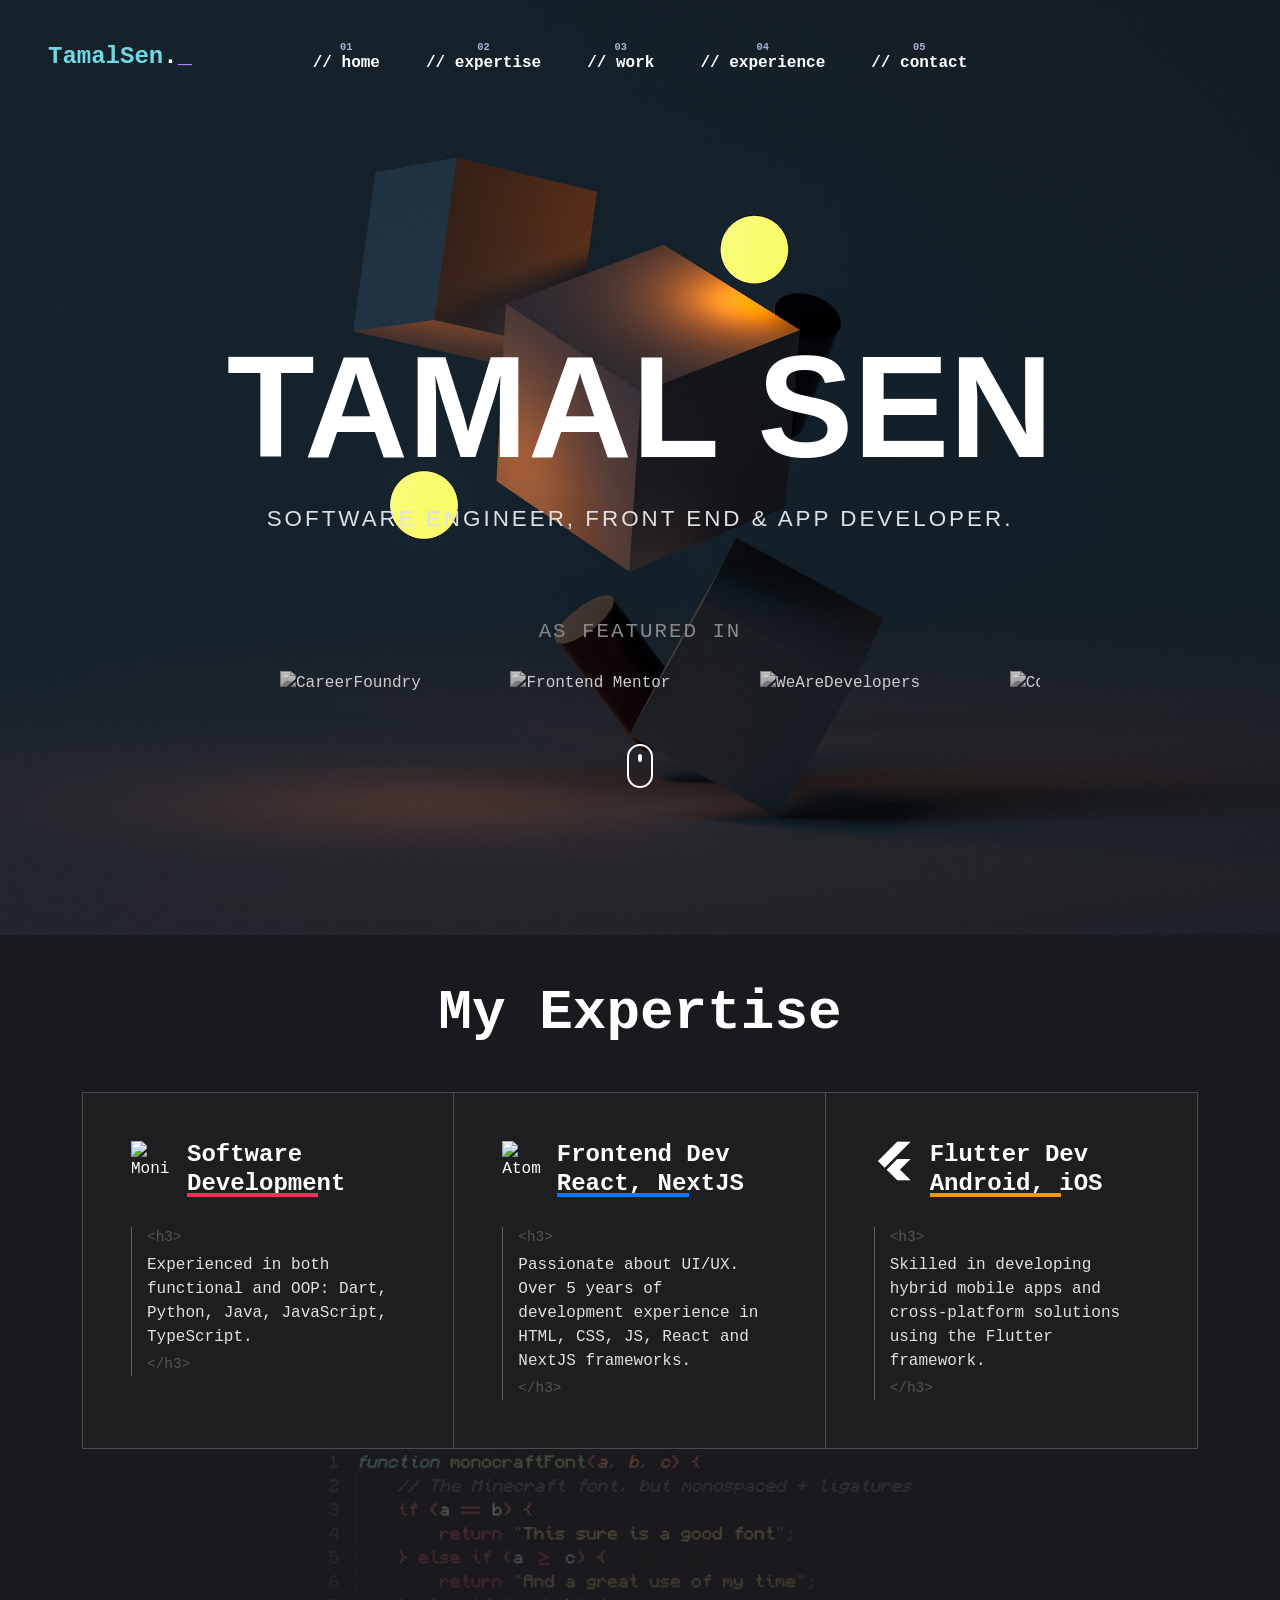
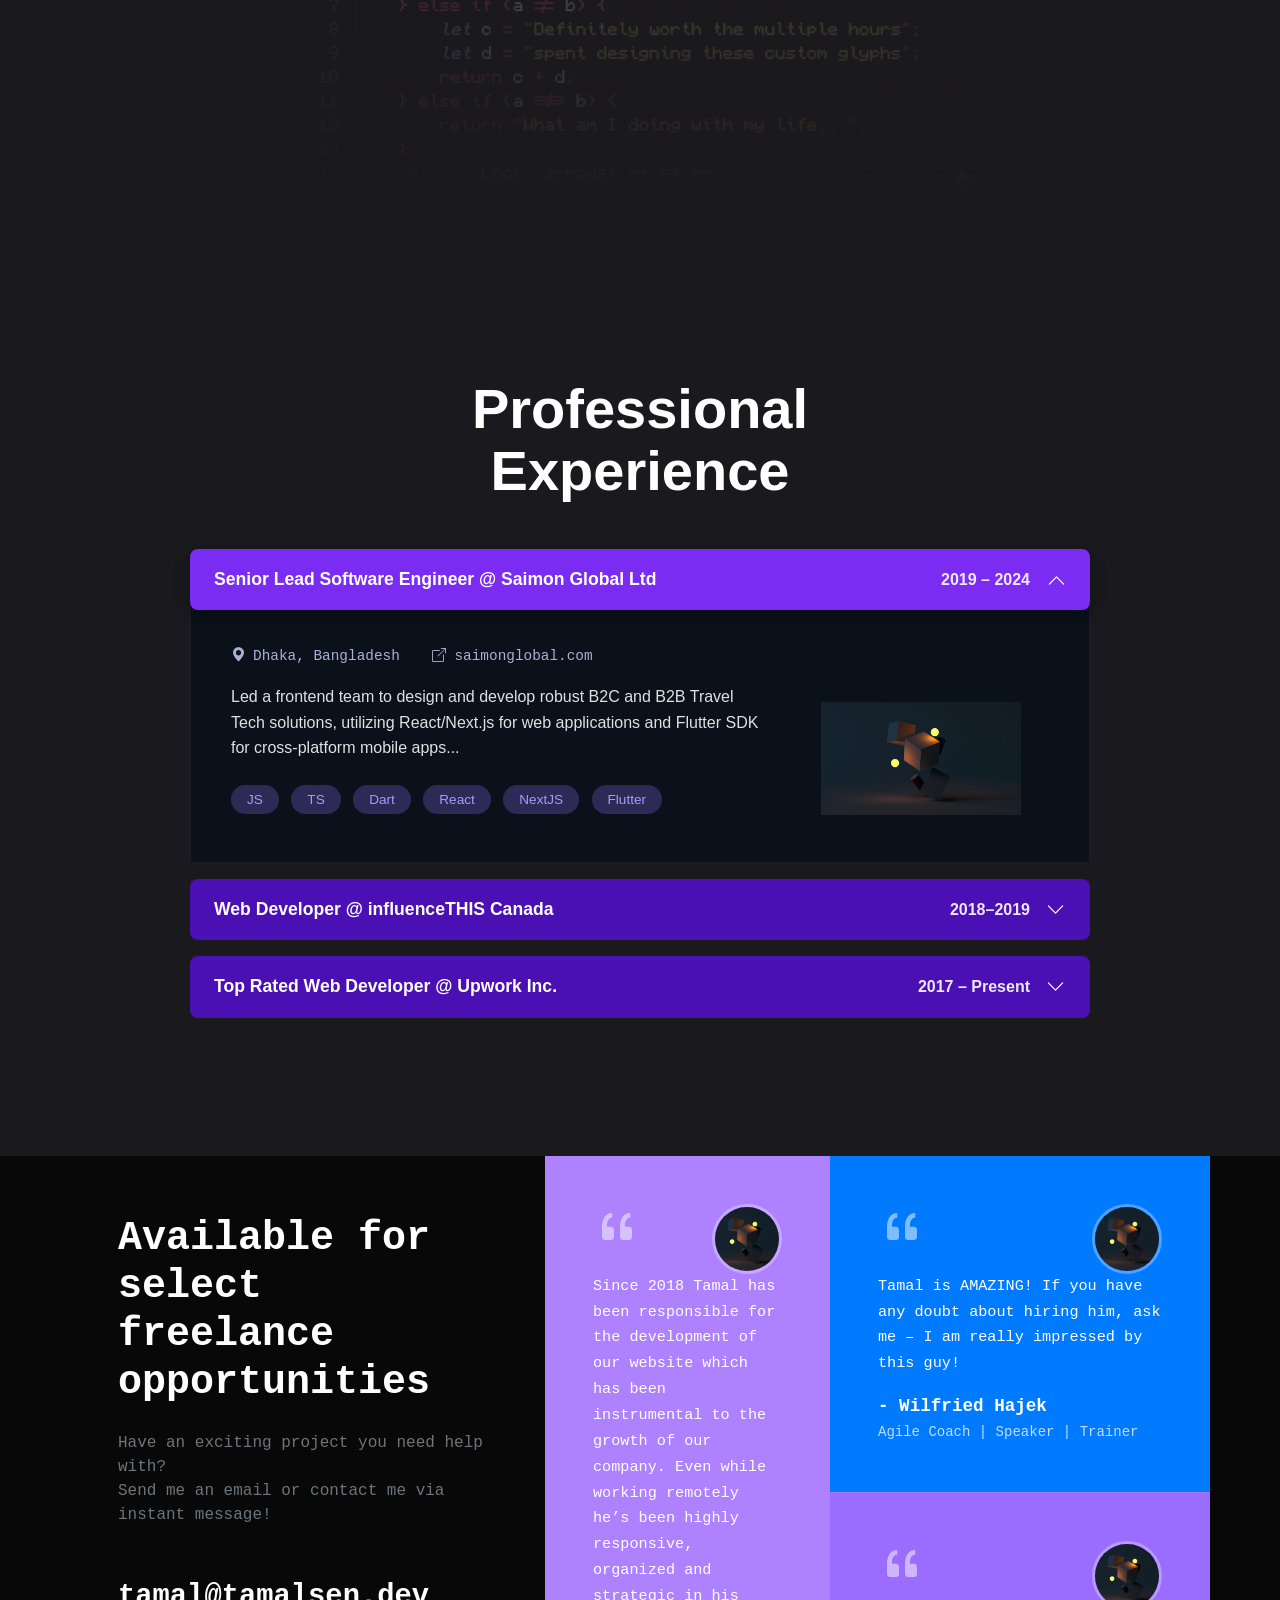
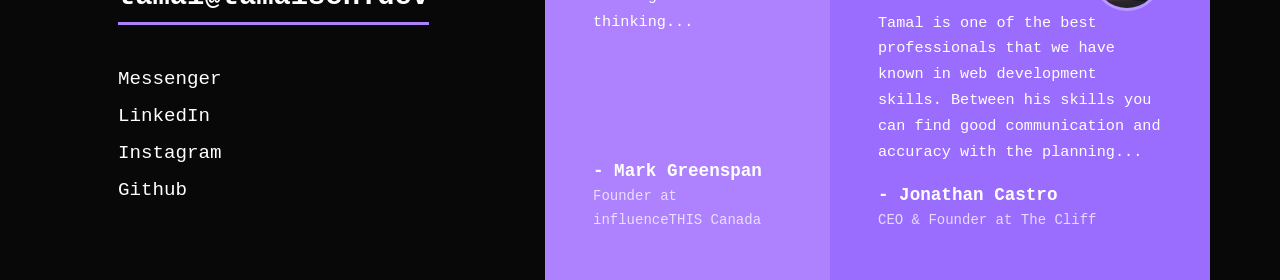
==== commit 042a87e3: "avance 3" ====
--- a/index.html
+++ b/index.html
@@ -22,44 +22,61 @@
       <!-- Navbar inicial (visible desde el inicio) -->
       <nav id="mainNav" class="navbar navbar-expand-lg initial-navbar">
         <div class="container-fluid px-4">
+          <!-- Logo -->
           <a class="navbar-brand brand-text logo-hidden" href="#">
             TamalSen<span style="color: white">.</span
             ><span class="cursor">_</span>
           </a>
+
+          <!-- Botón hamburguesa -->
+          <button
+            class="navbar-toggler custom-toggler"
+            type="button"
+            data-bs-toggle="collapse"
+            data-bs-target="#navbarNav"
+          >
+            <span class="navbar-toggler-icon"></span>
+          </button>
+
+          <!-- Menu -->
           <div
             class="collapse navbar-collapse justify-content-center"
             id="navbarNav"
           >
             <ul class="navbar-nav nav-container">
               <li class="nav-item">
-                <a class="nav-link" href="#"
-                  ><span class="nav-number">01</span
-                  ><span class="nav-comment">// home</span></a
-                >
-              </li>
-              <li class="nav-item">
-                <a class="nav-link" href="#"
-                  ><span class="nav-number">02</span
-                  ><span class="nav-comment">// expertise</span></a
-                >
-              </li>
-              <li class="nav-item">
-                <a class="nav-link" href="#"
-                  ><span class="nav-number">03</span
-                  ><span class="nav-comment">// work</span></a
-                >
-              </li>
-              <li class="nav-item">
-                <a class="nav-link" href="#"
-                  ><span class="nav-number">04</span
-                  ><span class="nav-comment">// experience</span></a
-                >
-              </li>
-              <li class="nav-item">
-                <a class="nav-link" href="#"
-                  ><span class="nav-number">05</span
-                  ><span class="nav-comment">// contact</span></a
-                >
+                <a class="nav-link" href="#">
+                  <span class="nav-number">01</span>
+                  <span class="nav-comment">// home</span>
+                </a>
+              </li>
+
+              <li class="nav-item">
+                <a class="nav-link" href="#">
+                  <span class="nav-number">02</span>
+                  <span class="nav-comment">// expertise</span>
+                </a>
+              </li>
+
+              <li class="nav-item">
+                <a class="nav-link" href="#">
+                  <span class="nav-number">03</span>
+                  <span class="nav-comment">// work</span>
+                </a>
+              </li>
+
+              <li class="nav-item">
+                <a class="nav-link" href="#">
+                  <span class="nav-number">04</span>
+                  <span class="nav-comment">// experience</span>
+                </a>
+              </li>
+
+              <li class="nav-item">
+                <a class="nav-link" href="#">
+                  <span class="nav-number">05</span>
+                  <span class="nav-comment">// contact</span>
+                </a>
               </li>
             </ul>
           </div>
@@ -117,7 +134,7 @@
       <section
         class="hero-section d-flex align-items-center justify-content-center text-center"
       >
-        <div class="container" style="margin-top: -10rem">
+        <div class="container" >
           <div class="hero-content">
             <h1 class="hero-title">TAMAL SEN</h1>
             <p class="hero-subtitle">
@@ -155,7 +172,7 @@
       </section>
     </div>
 
-    <!-- Resto de tu contenido -->
+    <!-- skill -->
     <section class="expertise-section position-relative section-skill">
       <div class="container py-5">
         <h2 class="section-title text-center mb-5">My Expertise</h2>
@@ -225,11 +242,11 @@
       </div>
 
       <div class="expertise-bg-bottom">
-        <img src="code-img.webp" alt="Code Background" class="bg-code-img" />
+        <img src="code2.png" alt="Code Background" class="bg-code-img" />
       </div>
     </section>
 
-    <!-- div -->
+    <!-- experiencia -->
     <section class="experience-section py-5">
       <div class="container">
         <h2 class="section-title text-center mb-5">
@@ -294,7 +311,7 @@
                   </div>
 
                   <div
-                    class=" mt-5 col-md-4 d-flex justify-content-center align-items-center"
+                    class="mt-5 col-md-4 d-flex justify-content-center align-items-center"
                   >
                     <div class="experience-logo-wrapper" style="width: 200px">
                       <img
@@ -359,7 +376,7 @@
                   </div>
 
                   <div
-                    class=" mt-5col-md-4 d-flex justify-content-center align-items-center"
+                    class="mt-5col-md-4 d-flex justify-content-center align-items-center"
                   >
                     <div class="experience-logo-wrapper" style="width: 200px">
                       <img
@@ -425,7 +442,7 @@
                   </div>
 
                   <div
-                    class=" mt-5 col-md-4 d-flex justify-content-center align-items-center"
+                    class="mt-5 col-md-4 d-flex justify-content-center align-items-center"
                   >
                     <div class="experience-logo-wrapper" style="width: 200px">
                       <img
--- a/main.css
+++ b/main.css
@@ -8,7 +8,7 @@
   color: #fff;
 }
 :root {
-  --bg-dark: #1d2027;
+  --bg-dark: #1a191d;
   --bg-black: #080808;
   --brand-cyan: #70d9e3;
   --cursor-purple: #ae81ff;
@@ -28,7 +28,8 @@
   background-position: center center;
   background-size: cover;
   width: 100%;
-  height: 100vh;
+
+  min-height: 100vh; /* CAMBIO IMPORTANTE */
 }
 .initial-navbar {
   width: 100%;
@@ -106,13 +107,18 @@
   display: none;
 }
 .hero-section {
-  min-height: 100vh;
-  overflow: hidden;
-  color: #fff;
+  min-height: calc(100vh - 80px);
+  padding-top: 120px;
+  padding-bottom: 60px;
+
   display: flex;
   align-items: center;
   justify-content: center;
+
   text-align: center;
+  color: #fff;
+
+  position: relative;
 }
 .hero-content {
   z-index: 2;
@@ -176,7 +182,8 @@
   border-radius: 15px;
   border: 2px solid #fff;
   margin: 0 auto;
-  animation: 4s ease-in-out infinite borderPhase;
+  position: relative;
+  animation: borderPhase 4s ease-in-out infinite;
 }
 .expertise-card,
 .expertise-grid {
@@ -187,9 +194,13 @@
   height: 8px;
   background-color: #fff;
   border-radius: 2px;
+
   position: absolute;
+  left: 50%;
+  transform: translateX(-50%);
   top: 8px;
-  animation: 2s infinite scrollWheel;
+
+  animation: scrollWheel 2s infinite;
 }
 @keyframes borderPhase {
   0%,
@@ -208,6 +219,25 @@
   100% {
     opacity: 0;
     transform: translate(-50%, 15px);
+  }
+}
+
+@media (max-width: 768px) {
+  .hero-title {
+    font-size: clamp(2.5rem, 12vw, 5rem);
+  }
+
+  .hero-subtitle {
+    font-size: 1rem;
+    letter-spacing: 2px;
+  }
+
+  .as-featured-container {
+    margin-top: 3rem;
+  }
+
+  .scroll-indicator-wrapper {
+    margin-top: 2rem;
   }
 }
 .expertise-section {
@@ -350,11 +380,18 @@
 .footer-section {
   background-color: #080808;
 }
+
+
+
+
+
+
+
 .experience-section {
-  background-color: #0b111a;
+  background-color: #1a191d;
   color: #fff;
   font-family: Inter, sans-serif;
-  height: 900px;
+   min-height: 900px;
   align-items: center;
   justify-content: center;
   display: flex;
@@ -429,3 +466,74 @@
   width: 100%;
   height: auto;
 }
+
+/* BOTON HAMBURGUESA */
+
+.custom-toggler {
+  border: none;
+}
+
+.custom-toggler .navbar-toggler-icon {
+  background-image: none;
+  width: 24px;
+  height: 2px;
+  background-color: white;
+  position: relative;
+  display: block;
+}
+
+.custom-toggler .navbar-toggler-icon::before,
+.custom-toggler .navbar-toggler-icon::after {
+  content: "";
+  width: 24px;
+  height: 2px;
+  background-color: white;
+  position: absolute;
+  left: 0;
+  transition: 0.3s;
+}
+
+.custom-toggler .navbar-toggler-icon::before {
+  top: -7px;
+}
+
+.custom-toggler .navbar-toggler-icon::after {
+  top: 7px;
+}
+
+/* MOBILE MENU */
+
+@media (max-width: 991px) {
+  .navbar-collapse {
+    background: rgba(8, 8, 8, 0.95);
+    margin-top: 20px;
+    border-radius: 8px;
+    padding: 20px 0;
+  }
+
+  .nav-container {
+    flex-direction: column;
+    align-items: center;
+  }
+
+  .nav-item {
+    padding: 12px 0;
+  }
+
+  .nav-link {
+    align-items: center;
+  }
+
+  .nav-number {
+    font-size: 0.7rem;
+  }
+
+  .nav-comment {
+    font-size: 1.2rem;
+  }
+
+  .navbar-brand {
+    position: relative;
+    left: 0;
+  }
+}
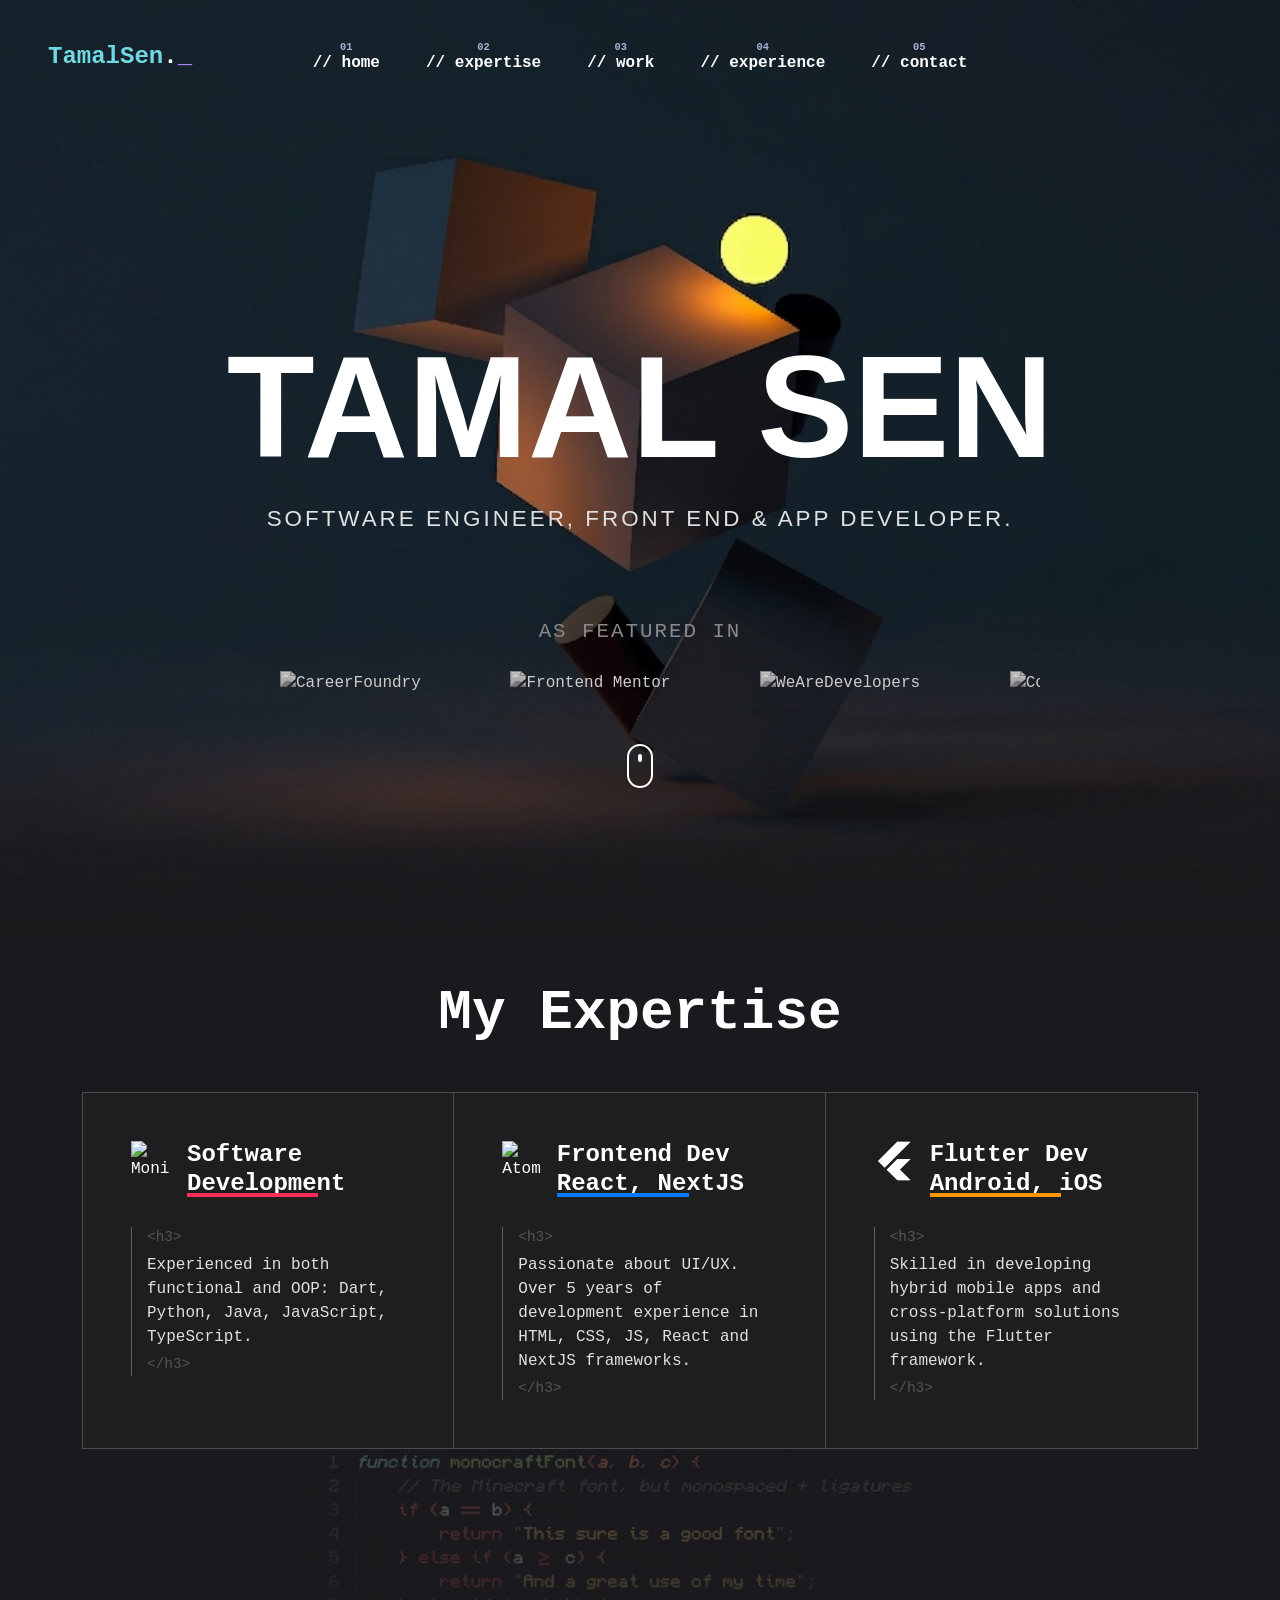
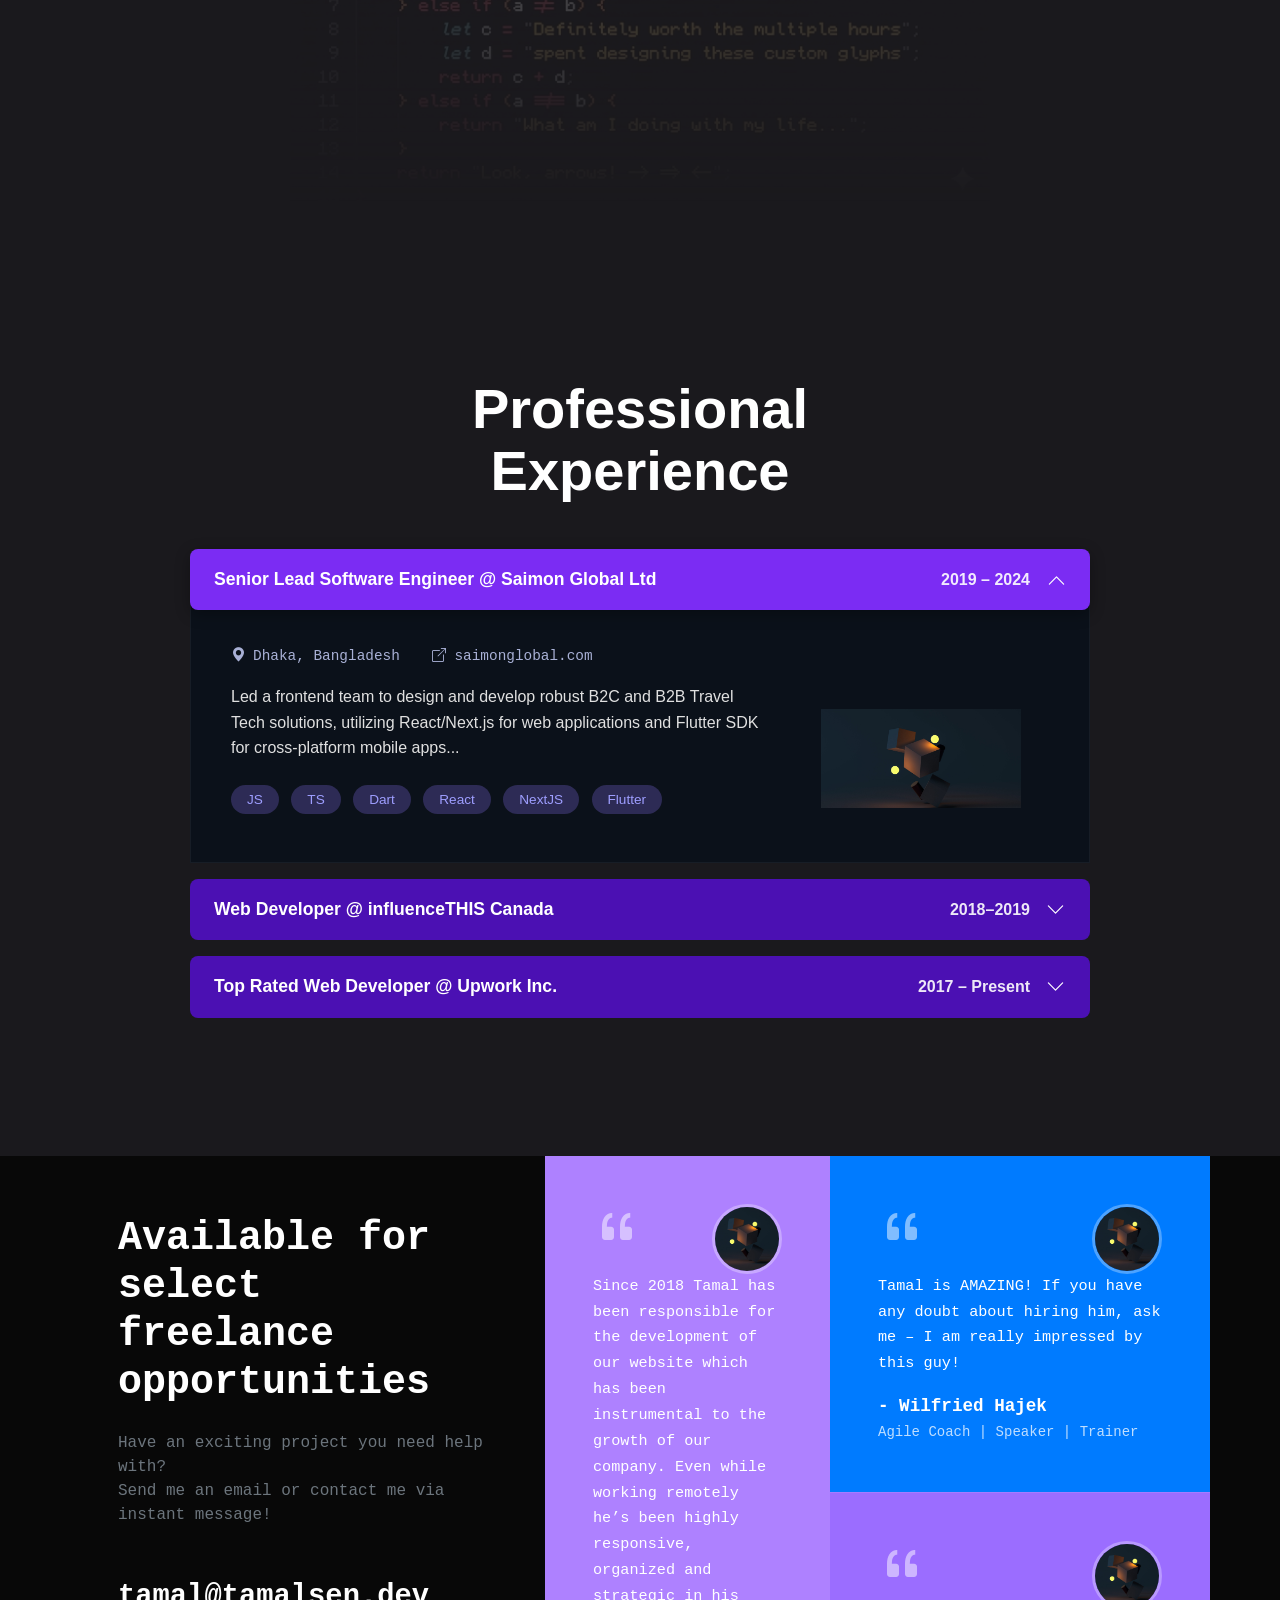
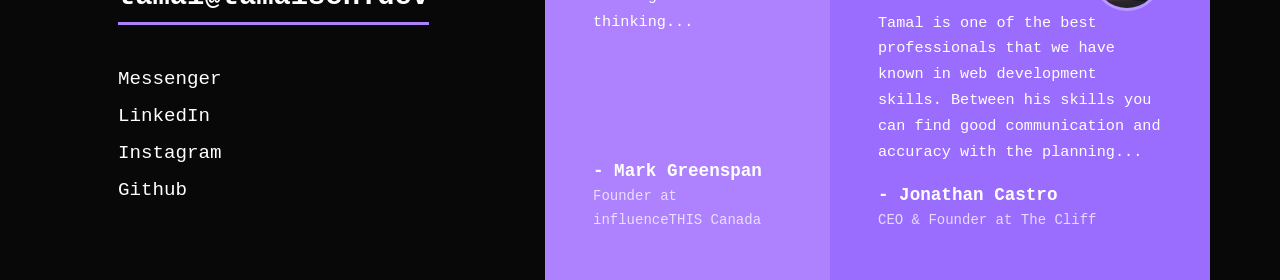
==== commit 83367528: "avance 3" ====
--- a/index.html
+++ b/index.html
@@ -315,7 +315,8 @@
                   >
                     <div class="experience-logo-wrapper" style="width: 200px">
                       <img
-                        src="prueba.jfif"
+                   
+                        src="prueba.jpg"
                         alt="Company Logo"
                         class="exp-logo img-fluid"
                       />
--- a/main.css
+++ b/main.css
@@ -23,7 +23,7 @@
   background-color: var(--bg-dark);
 }
 .img-class-cont {
-  background-image: url("prueba.jfif");
+  background-image: url("your_daddy_xuan.png");
   background-repeat: no-repeat;
   background-position: center center;
   background-size: cover;
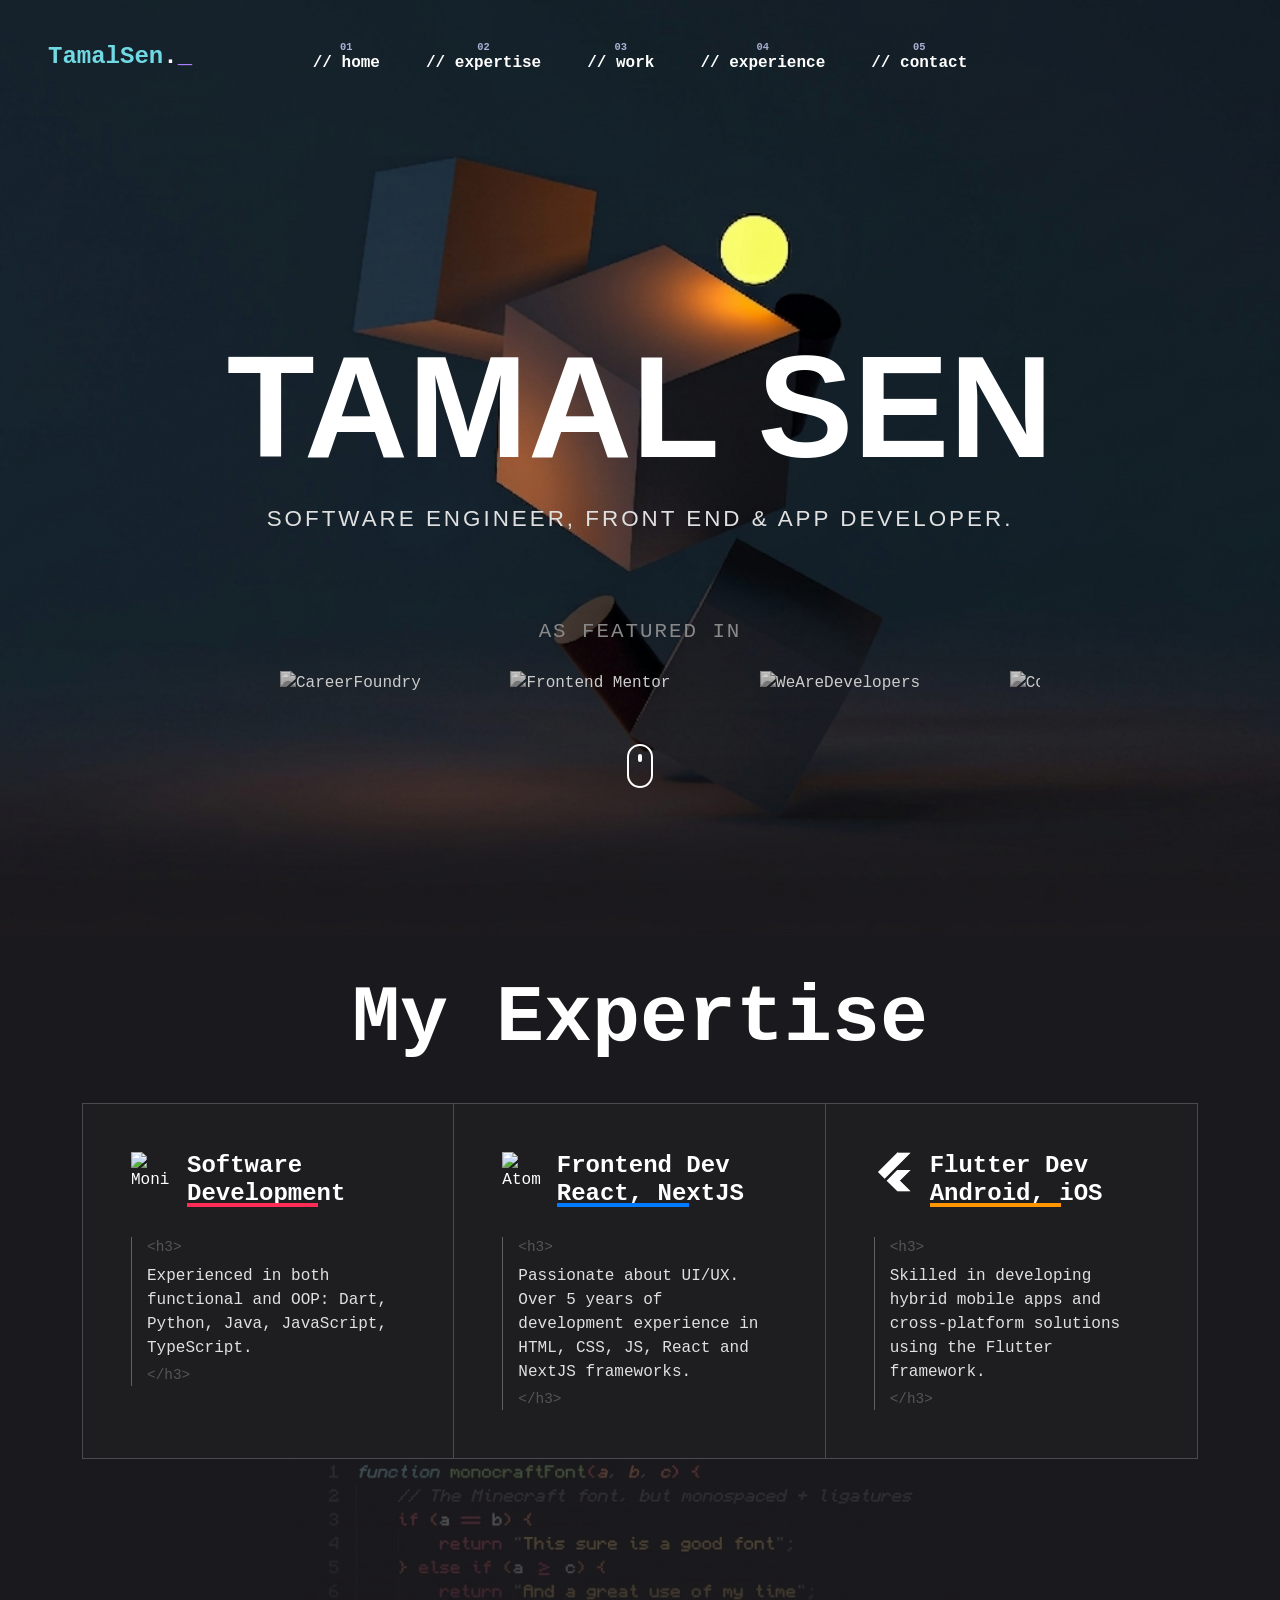
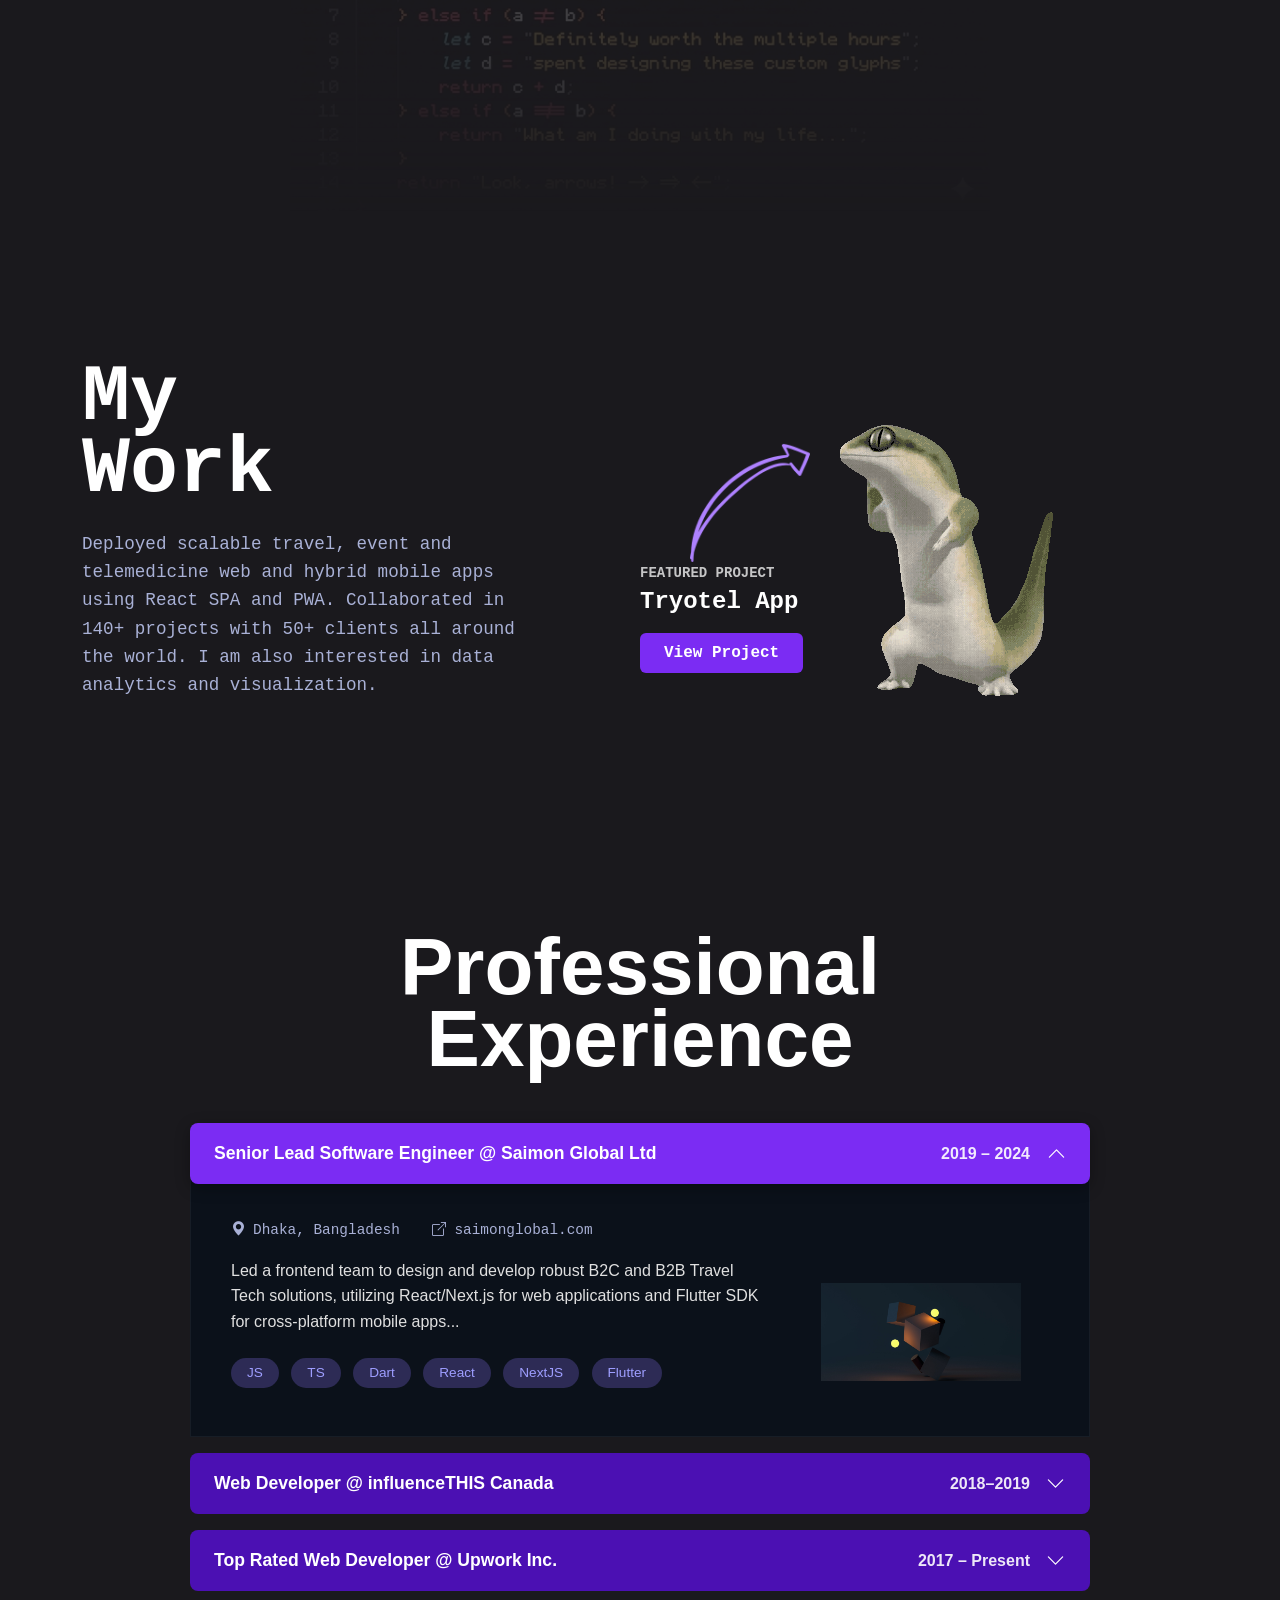
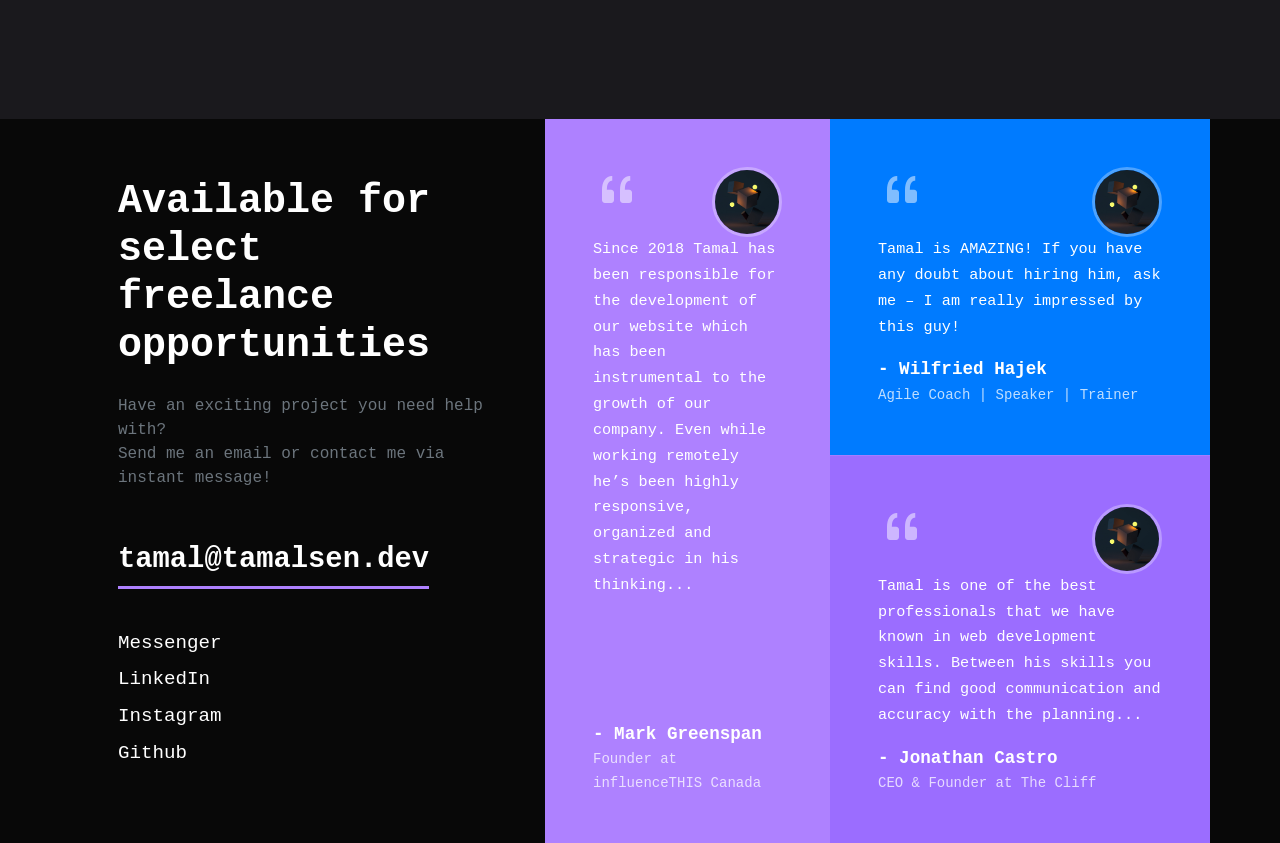
==== commit f00ca9ae: "avance 4" ====
--- a/index.html
+++ b/index.html
@@ -134,7 +134,7 @@
       <section
         class="hero-section d-flex align-items-center justify-content-center text-center"
       >
-        <div class="container" >
+        <div class="container">
           <div class="hero-content">
             <h1 class="hero-title">TAMAL SEN</h1>
             <p class="hero-subtitle">
@@ -243,6 +243,52 @@
 
       <div class="expertise-bg-bottom">
         <img src="code2.png" alt="Code Background" class="bg-code-img" />
+      </div>
+    </section>
+
+    <!-- my work -->
+    <section class="work-section py-5" id="work">
+      <div class="container py-5">
+        <div class="row align-items-center">
+          <div class="col-lg-6 mb-5 mb-lg-0">
+            <div class="work-content">
+              <h2 class="section-title mb-4">My<br />Work</h2>
+              <p class="section-description mb-4">
+                Deployed scalable travel, event and telemedicine web and hybrid
+                mobile apps using React SPA and PWA. Collaborated in 140+
+                projects with 50+ clients all around the world. I am also
+                interested in data analytics and visualization.
+              </p>
+            </div>
+          </div>
+
+          <div
+            class="col-lg-6 position-relative d-flex justify-content-center align-items-center"
+          >
+            <div class="featured-project-label">
+              <!-- <img  alt="arrow"  /> -->
+              <!-- <div ></div> -->
+              <img src="" alt="" class="curved-arrow">
+              <p class="mb-1 small text-uppercase fw-bold opacity-75">
+                Featured Project
+              </p>
+              <h3 class="h4 fw-bold mb-3">Tryotel App</h3>
+              <a href="#" class="btn btn-primary-custom px-4 py-2"
+                >View Project</a
+              >
+            </div>
+
+            <div class="phone-mockup-container">
+              <img
+                src="miRey.gif"
+                alt="Tryotel Preview"
+                class="img-fluid phone-gif"
+              />
+            </div>
+          </div>
+
+
+        </div>
       </div>
     </section>
 
@@ -315,7 +361,6 @@
                   >
                     <div class="experience-logo-wrapper" style="width: 200px">
                       <img
-                   
                         src="prueba.jpg"
                         alt="Company Logo"
                         class="exp-logo img-fluid"
--- a/main.css
+++ b/main.css
@@ -381,17 +381,11 @@
   background-color: #080808;
 }
 
-
-
-
-
-
-
 .experience-section {
   background-color: #1a191d;
   color: #fff;
   font-family: Inter, sans-serif;
-   min-height: 900px;
+  min-height: 900px;
   align-items: center;
   justify-content: center;
   display: flex;
@@ -537,3 +531,105 @@
     left: 0;
   }
 }
+
+/*  */
+
+/* Colores y Tipografía */
+.work-section {
+  background-color: #1a191d;
+  color: white;
+  overflow: hidden;
+  position: relative;
+}
+
+.section-title {
+  font-size: 5rem;
+  font-weight: 800;
+  line-height: 0.9;
+}
+
+.section-description {
+  font-size: 1.1rem;
+  color: #a9b1d6;
+  max-width: 450px;
+  line-height: 1.6;
+}
+
+/* Etiquetas del Proyecto Destacado */
+.featured-project-label {
+  position: absolute;
+  left: 0;
+  bottom: 10%;
+  z-index: 10;
+}
+
+.btn-primary-custom {
+  background-color: #7b2cf3;
+  border: none;
+  color: white;
+  font-weight: 600;
+  transition: all 0.3s ease;
+}
+
+.btn-primary-custom:hover {
+  background-color: #9b6dff;
+  transform: translateY(-3px);
+  box-shadow: 0 10px 20px rgba(123, 44, 243, 0.3);
+}
+
+/* Mockup del Celular */
+/* .phone-mockup-container {
+  transform: rotate(15deg);
+  box-shadow: -20px 20px 50px rgba(0, 0, 0, 0.5);
+  border-radius: 30px;
+  overflow: hidden;
+  max-width: 300px;
+  border: 8px solid #333;
+} */
+
+.phone-gif {
+  display: block;
+  width: 100%;
+  height: auto;
+}
+
+/* Flecha Curva */
+.curved-arrow {
+  /* Ocultamos la imagen original con CSS */
+  display: block;
+  width: 220px; 
+  height: auto;
+  min-height: 120px;
+
+  /* Definimos el color que queremos que sea la flecha */
+  background-color: var(--cursor-purple, #7b2cf3);
+
+  /* Usamos la imagen original como máscara */
+  -webkit-mask-image: url("right-drawn-arrow.png");
+  mask-image: url("right-drawn-arrow.png");
+
+  -webkit-mask-size: contain;
+  mask-size: contain;
+  -webkit-mask-repeat: no-repeat;
+  mask-repeat: no-repeat;
+  -webkit-mask-position: center;
+  mask-position: center;
+
+  transform: rotate(180deg);
+}
+
+/* Responsive */
+@media (max-width: 991px) {
+  .section-title {
+    font-size: 3.5rem;
+  }
+  .featured-project-label {
+    position: static;
+    margin-top: 3rem;
+    text-align: center;
+  }
+  .phone-mockup-container {
+    margin-top: 2rem;
+    transform: rotate(0deg);
+  }
+}
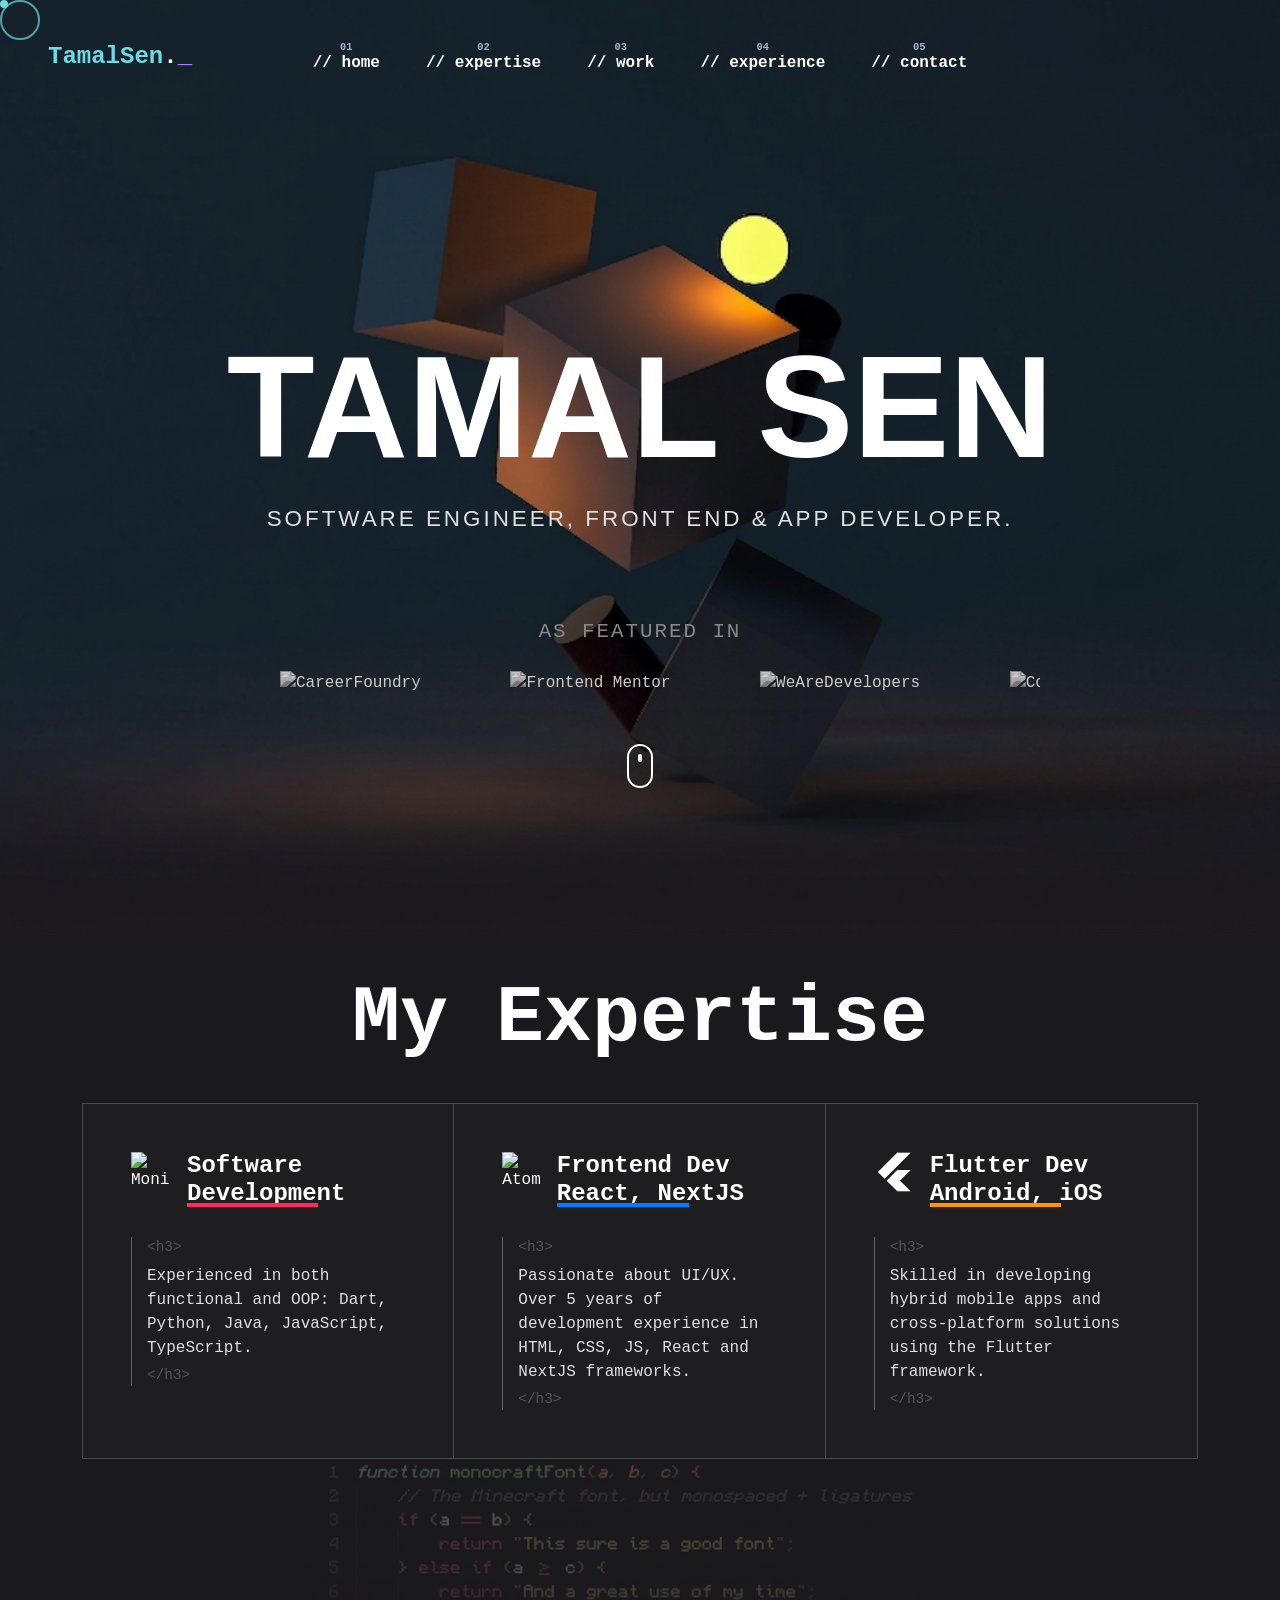
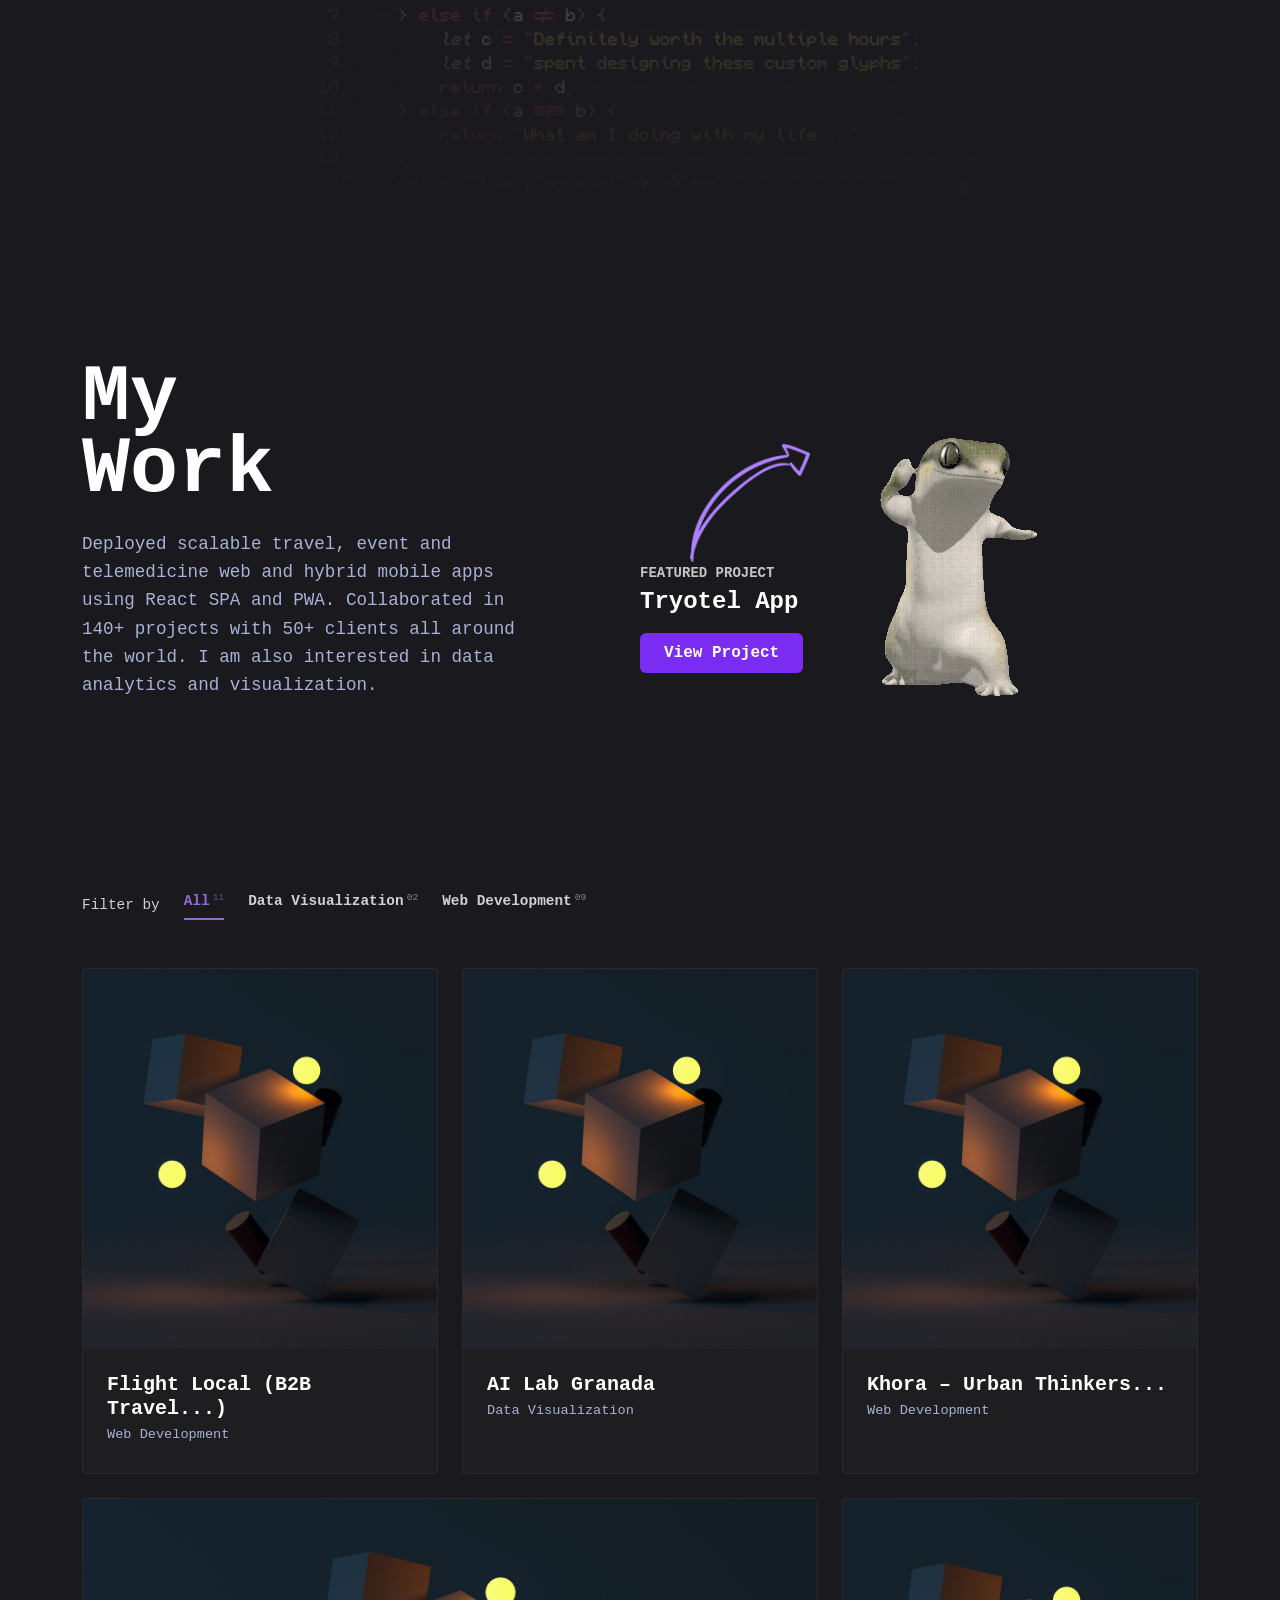
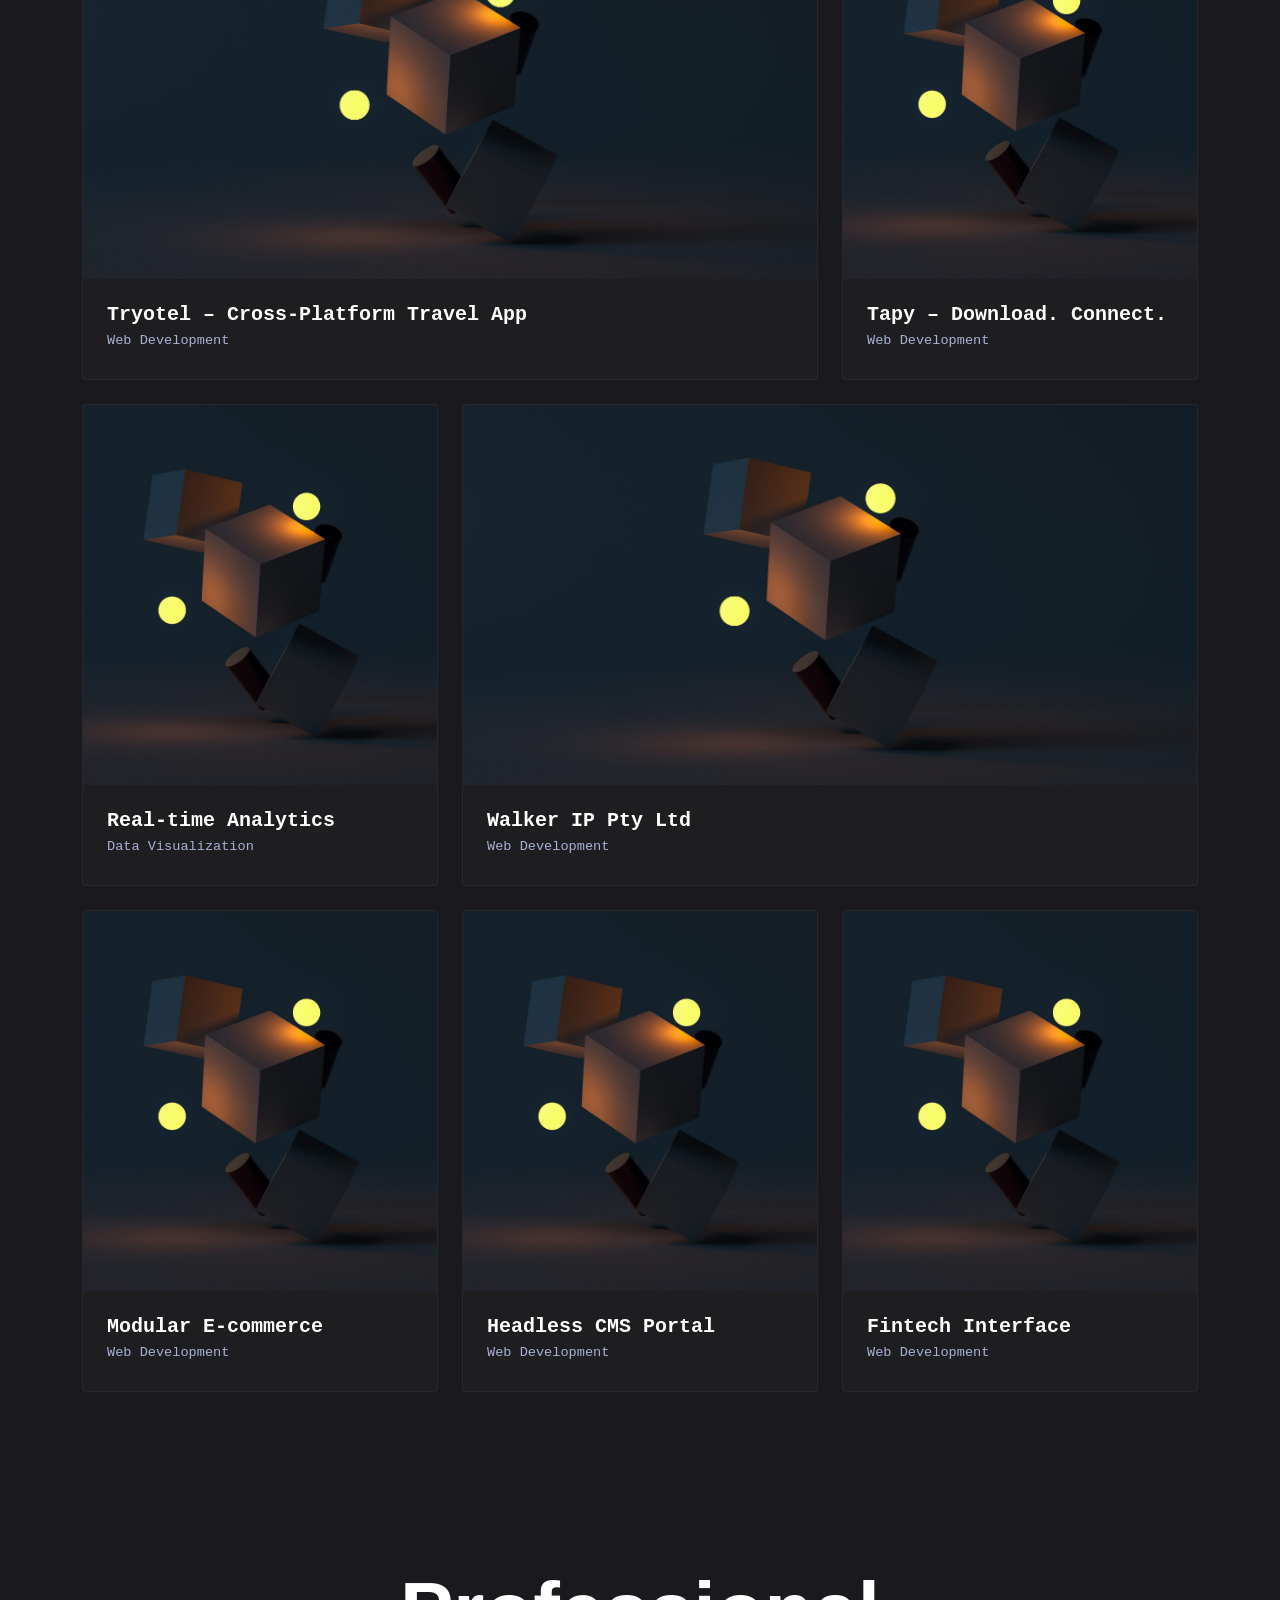
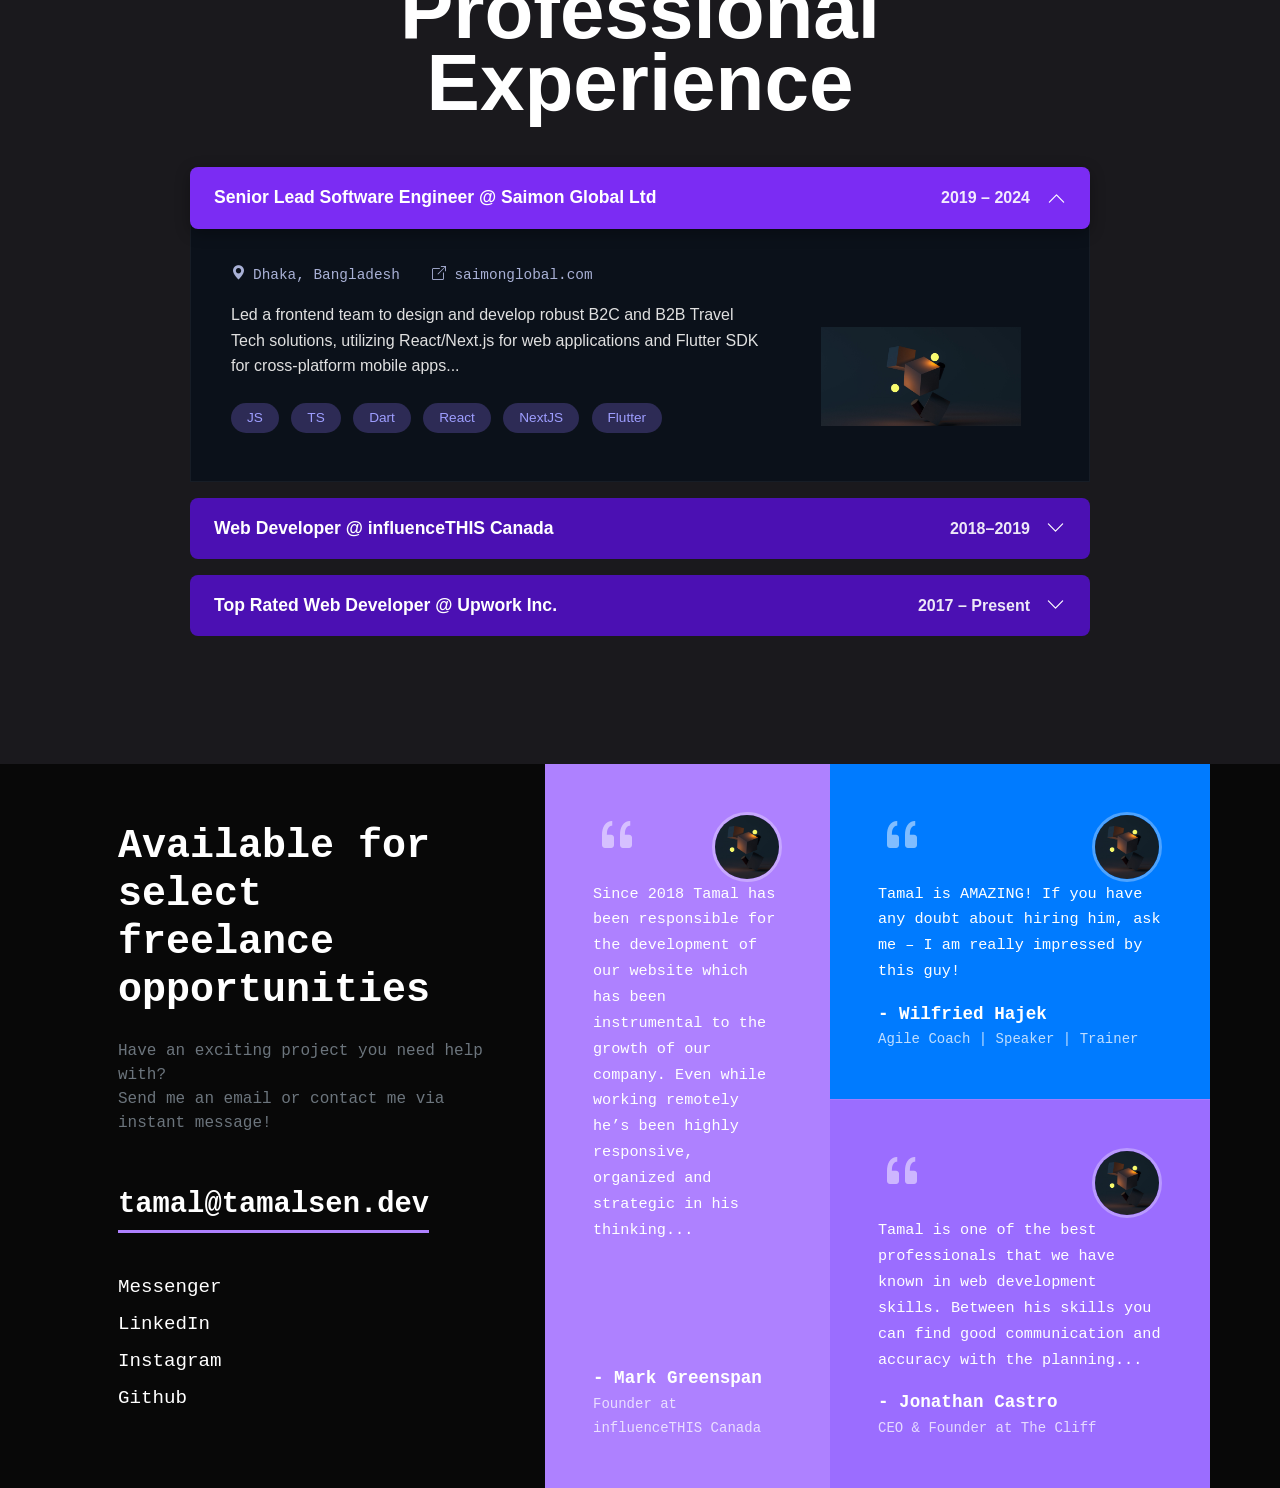
==== commit 5d98b072: "avance 5" ====
--- a/index.html
+++ b/index.html
@@ -16,7 +16,60 @@
     <link rel="stylesheet" href="main.css" />
   </head>
 
+  <style>
+    /* Mantenemos el cursor nativo visible según pediste */
+    body {
+      cursor: default;
+
+      background-color: #1e1e1e;
+    }
+
+    /* Punto central sólido */
+    .cursor-dot {
+      width: 8px;
+      height: 8px;
+      background-color: #70d9e3;
+      border-radius: 50%;
+      position: fixed;
+      top: 0;
+      left: 0;
+      pointer-events: none;
+      z-index: 10000;
+      /* Movimiento instantáneo */
+    }
+
+    /* Círculo exterior (Anillo) */
+    .cursor-outline {
+      width: 40px;
+      height: 40px;
+      border: 2px solid #70d9e3;
+      border-radius: 50%;
+      position: fixed;
+      top: 0;
+      left: 0;
+      pointer-events: none;
+      z-index: 9999;
+      /* La suavidad la manejaremos con JS para mayor control */
+      transition: transform 0.1s ease-out;
+      opacity: 0.7;
+    }
+
+    /* Efecto al pasar sobre elementos interactivos */
+    .cursor-hover-dot {
+      transform: scale(1.5);
+      background-color: #ae81ff; /* Cambia a morado al hacer hover */
+    }
+
+    .cursor-hover-outline {
+      transform: scale(1.8);
+      border-color: #ae81ff;
+      opacity: 0.4;
+    }
+  </style>
+
   <body>
+    <div class="cursor-dot"></div>
+    <div class="cursor-outline"></div>
     <!-- Contenedor de imagen de fondo -->
     <div class="img-class-cont">
       <!-- Navbar inicial (visible desde el inicio) -->
@@ -268,7 +321,7 @@
             <div class="featured-project-label">
               <!-- <img  alt="arrow"  /> -->
               <!-- <div ></div> -->
-              <img src="" alt="" class="curved-arrow">
+              <img src="" alt="" class="curved-arrow" />
               <p class="mb-1 small text-uppercase fw-bold opacity-75">
                 Featured Project
               </p>
@@ -286,12 +339,183 @@
               />
             </div>
           </div>
-
-
         </div>
       </div>
     </section>
 
+    <!-- filter -->
+    <section class="portfolio-section py-5" id="projects">
+      <div class="container py-4">
+
+<div class="d-flex justify-content-start align-items-center gap-4 mb-5 filter-nav">
+    <span class="filter-label">Filter by</span>
+    
+    <span class="filter-item active" data-filter="all">
+        <strong>All</strong><sup>11</sup>
+    </span>
+    <span class="filter-item" data-filter="cat-data">
+        <strong>Data Visualization</strong><sup>02</sup>
+    </span>
+    <span class="filter-item" data-filter="cat-web">
+        <strong>Web Development</strong><sup>09</sup>
+    </span>
+</div>
+
+        <div class="row g-4" id="portfolio-grid">
+          <div class="col-md-4 portfolio-item cat-web">
+            <div class="project-card">
+              <div class="img-container">
+                <img src="xd.jfif" alt="Flight Local" class="img-fluid" />
+              </div>
+              <div class="project-info p-4">
+                <h3 class="h5 fw-bold mb-1">Flight Local (B2B Travel...)</h3>
+                <div class="text-wrapper">  
+                  <p class="category mb-0">Web Development</p>
+                  <p class="show-project mb-0">Show project —</p>
+                </div>
+              </div>
+            </div>
+          </div>
+
+          <div class="col-md-4 portfolio-item cat-data">
+            <div class="project-card">
+              <div class="img-container">
+                <img src="xd.jfif" alt="AI Lab" class="img-fluid" />
+              </div>
+              <div class="project-info p-4">
+                <h3 class="h5 fw-bold mb-1">AI Lab Granada</h3>
+                <div class="text-wrapper">
+                  <p class="category mb-0">Data Visualization</p>
+                  <p class="show-project mb-0">Show project —</p>
+                </div>
+              </div>
+            </div>
+          </div>
+
+          <div class="col-md-4 portfolio-item cat-web">
+            <div class="project-card">
+              <div class="img-container">
+                <img src="xd.jfif" alt="Khora" class="img-fluid" />
+              </div>
+              <div class="project-info p-4">
+                <h3 class="h5 fw-bold mb-1">Khora – Urban Thinkers...</h3>
+                <div class="text-wrapper">
+                  <p class="category mb-0">Web Development</p>
+                  <p class="show-project mb-0">Show project —</p>
+                </div>
+              </div>
+            </div>
+          </div>
+
+          <div class="col-md-8 portfolio-item cat-web">
+            <div class="project-card">
+              <div class="img-container">
+                <img src="xd.jfif" alt="Tryotel App" class="img-fluid" />
+              </div>
+              <div class="project-info p-4">
+                <h3 class="h5 fw-bold mb-1">
+                  Tryotel – Cross-Platform Travel App
+                </h3>
+                <div class="text-wrapper">
+                  <p class="category mb-0">Web Development</p>
+                  <p class="show-project mb-0">Show project —</p>
+                </div>
+              </div>
+            </div>
+          </div>
+
+          <div class="col-md-4 portfolio-item cat-web">
+            <div class="project-card">
+              <div class="img-container">
+                <img src="xd.jfif" alt="Tapy" class="img-fluid" />
+              </div>
+              <div class="project-info p-4">
+                <h3 class="h5 fw-bold mb-1">Tapy – Download. Connect.</h3>
+                <div class="text-wrapper">
+                  <p class="category mb-0">Web Development</p>
+                  <p class="show-project mb-0">Show project —</p>
+                </div>
+              </div>
+            </div>
+          </div>
+
+          <div class="col-md-4 portfolio-item cat-data">
+            <div class="project-card">
+              <div class="img-container">
+                <img src="xd.jfif" alt="Analytics" class="img-fluid" />
+              </div>
+              <div class="project-info p-4">
+                <h3 class="h5 fw-bold mb-1">Real-time Analytics</h3>
+                <div class="text-wrapper">
+                  <p class="category mb-0">Data Visualization</p>
+                  <p class="show-project mb-0">Show project —</p>
+                </div>
+              </div>
+            </div>
+          </div>
+
+          <div class="col-md-8 portfolio-item cat-web">
+            <div class="project-card">
+              <div class="img-container">
+                <img src="xd.jfif" alt="Walker IP" class="img-fluid" />
+              </div>
+              <div class="project-info p-4">
+                <h3 class="h5 fw-bold mb-1">Walker IP Pty Ltd</h3>
+                <div class="text-wrapper">
+                  <p class="category mb-0">Web Development</p>
+                  <p class="show-project mb-0">Show project —</p>
+                </div>
+              </div>
+            </div>
+          </div>
+
+          <div class="col-md-4 portfolio-item cat-web">
+            <div class="project-card">
+              <div class="img-container">
+                <img src="xd.jfif" alt="E-commerce" class="img-fluid" />
+              </div>
+              <div class="project-info p-4">
+                <h3 class="h5 fw-bold mb-1">Modular E-commerce</h3>
+                <div class="text-wrapper">
+                  <p class="category mb-0">Web Development</p>
+                  <p class="show-project mb-0">Show project —</p>
+                </div>
+              </div>
+            </div>
+          </div>
+
+          <div class="col-md-4 portfolio-item cat-web">
+            <div class="project-card">
+              <div class="img-container">
+                <img src="xd.jfif" alt="CMS" class="img-fluid" />
+              </div>
+              <div class="project-info p-4">
+                <h3 class="h5 fw-bold mb-1">Headless CMS Portal</h3>
+                <div class="text-wrapper">
+                  <p class="category mb-0">Web Development</p>
+                  <p class="show-project mb-0">Show project —</p>
+                </div>
+              </div>
+            </div>
+          </div>
+
+          <div class="col-md-4 portfolio-item cat-web">
+            <div class="project-card">
+              <div class="img-container">
+                <img src="xd.jfif" alt="Fintech" class="img-fluid" />
+              </div>
+              <div class="project-info p-4">
+                <h3 class="h5 fw-bold mb-1">Fintech Interface</h3>
+                <div class="text-wrapper">
+                  <p class="category mb-0">Web Development</p>
+                  <p class="show-project mb-0">Show project —</p>
+                </div>
+              </div>
+            </div>
+          </div>
+        </div>
+      </div>
+    </section>
     <!-- experiencia -->
     <section class="experience-section py-5">
       <div class="container">
@@ -506,6 +730,7 @@
       </div>
     </section>
 
+    <!-- footer -->
     <footer class="footer-section">
       <div class="container-fluid p-0 container">
         <div class="row g-0">
--- a/main.css
+++ b/main.css
@@ -597,7 +597,7 @@
 .curved-arrow {
   /* Ocultamos la imagen original con CSS */
   display: block;
-  width: 220px; 
+  width: 220px;
   height: auto;
   min-height: 120px;
 
@@ -633,3 +633,120 @@
     transform: rotate(0deg);
   }
 }
+
+
+
+
+
+/* 
+=======
+========
+======== 
+*/
+
+
+
+/* Configuración General */
+.portfolio-section {
+    background-color: #1a191d;
+    color: white;
+}
+
+/* Navegación de Filtros */
+.filter-nav {
+    font-size: 0.9rem;
+    opacity: 0.8;
+}
+
+.filter-item {
+    cursor: pointer;
+    transition: all 0.3s ease;
+    border-bottom: 2px solid transparent;
+    padding-bottom: 5px;
+}
+
+.filter-item.active {
+    color: #ae81ff; /* Morado de marca */
+    border-bottom: 2px solid #ae81ff;
+    opacity: 1;
+}
+
+.filter-item sup {
+    font-size: 0.6rem;
+    margin-left: 3px;
+    opacity: 0.6;
+}
+
+/* Tarjeta de Proyecto */
+.project-card {
+    background-color: #1e1e21;
+    border-radius: 4px;
+    overflow: hidden;
+    height: 100%;
+    transition: transform 0.3s ease;
+    border: 1px solid rgba(255,255,255,0.05);
+}
+
+.img-container {
+    height: 380px; /* Altura estándar para el grid */
+    overflow: hidden;
+    background-color: #2a2a2e;
+}
+
+.img-container img {
+    width: 100%;
+    height: 100%;
+    object-fit: cover; /* Ajusta la imagen sin deformar */
+    transition: transform 0.6s cubic-bezier(0.25, 1, 0.5, 1);
+}
+
+.project-card:hover .img-container img {
+    transform: scale(1.08);
+}
+
+/* Animación de Texto (Intercambio) */
+.text-wrapper {
+    position: relative;
+    height: 24px;
+    overflow: hidden;
+}
+
+.category, .show-project {
+    position: absolute;
+    width: 100%;
+    font-size: 0.85rem;
+    transition: all 0.4s ease-in-out;
+}
+
+.category {
+    color: #a9b1d6;
+    top: 0;
+    opacity: 1;
+}
+
+.show-project {
+    color: #ae81ff;
+    top: 30px;
+    opacity: 0;
+    font-weight: 600;
+}
+
+.project-card:hover .category {
+    top: -30px;
+    opacity: 0;
+}
+
+.project-card:hover .show-project {
+    top: 0;
+    opacity: 1;
+}
+
+/* Clases para Filtrado JS */
+.portfolio-item {
+    transition: all 0.4s ease;
+}
+
+.portfolio-item.hidden {
+    display: none;
+    opacity: 0;
+}
